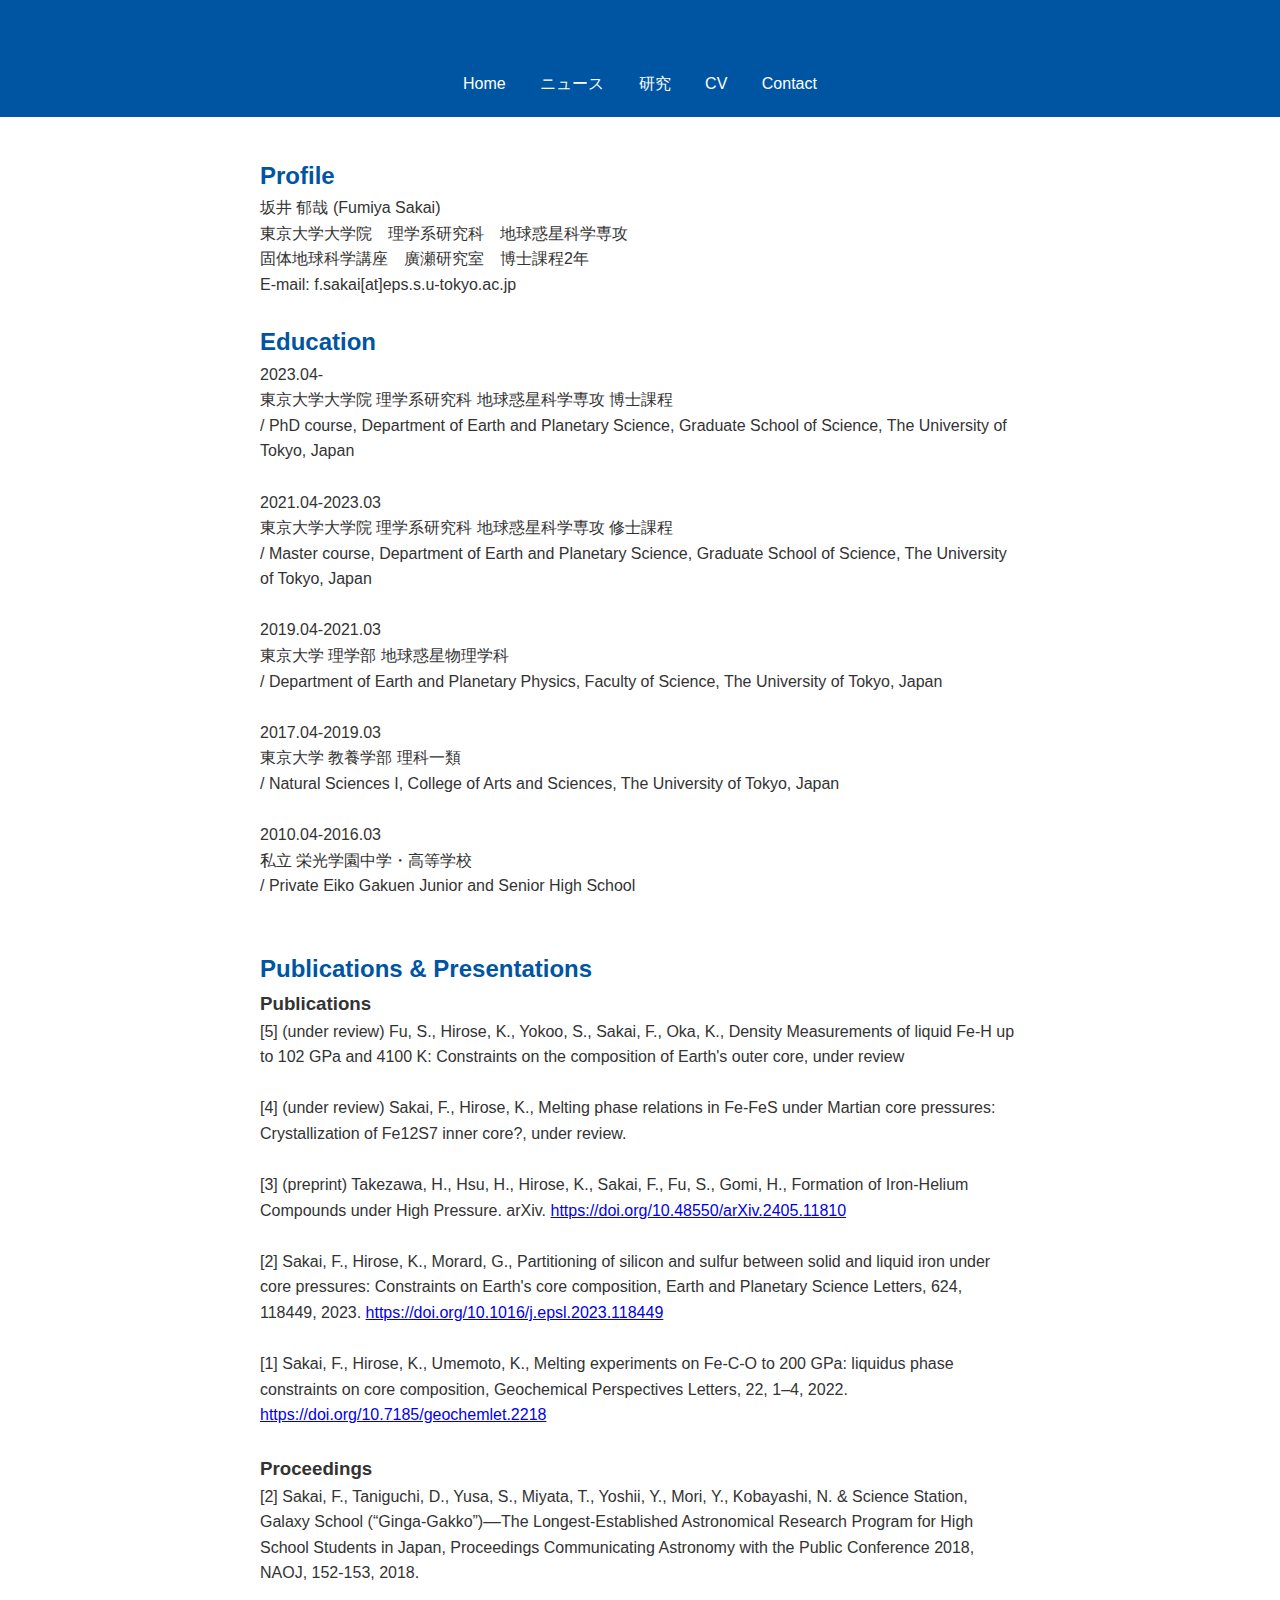
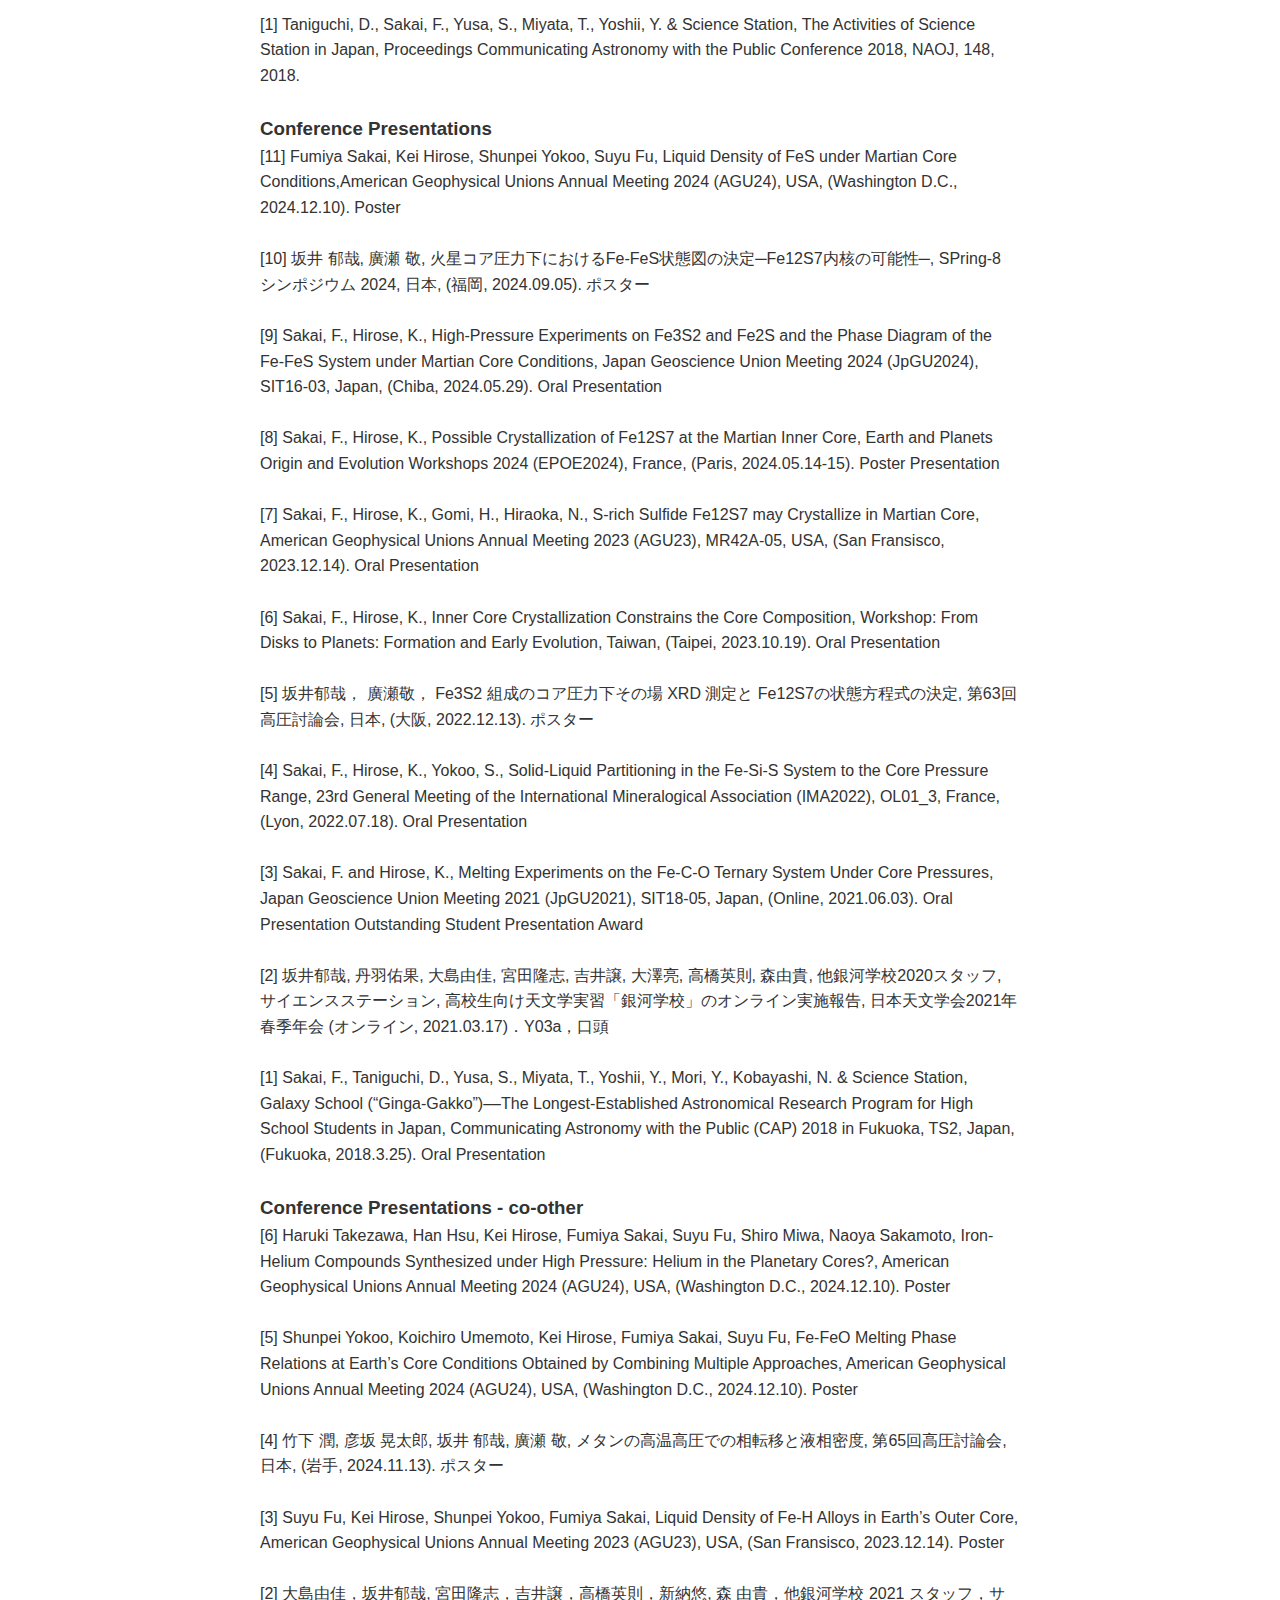
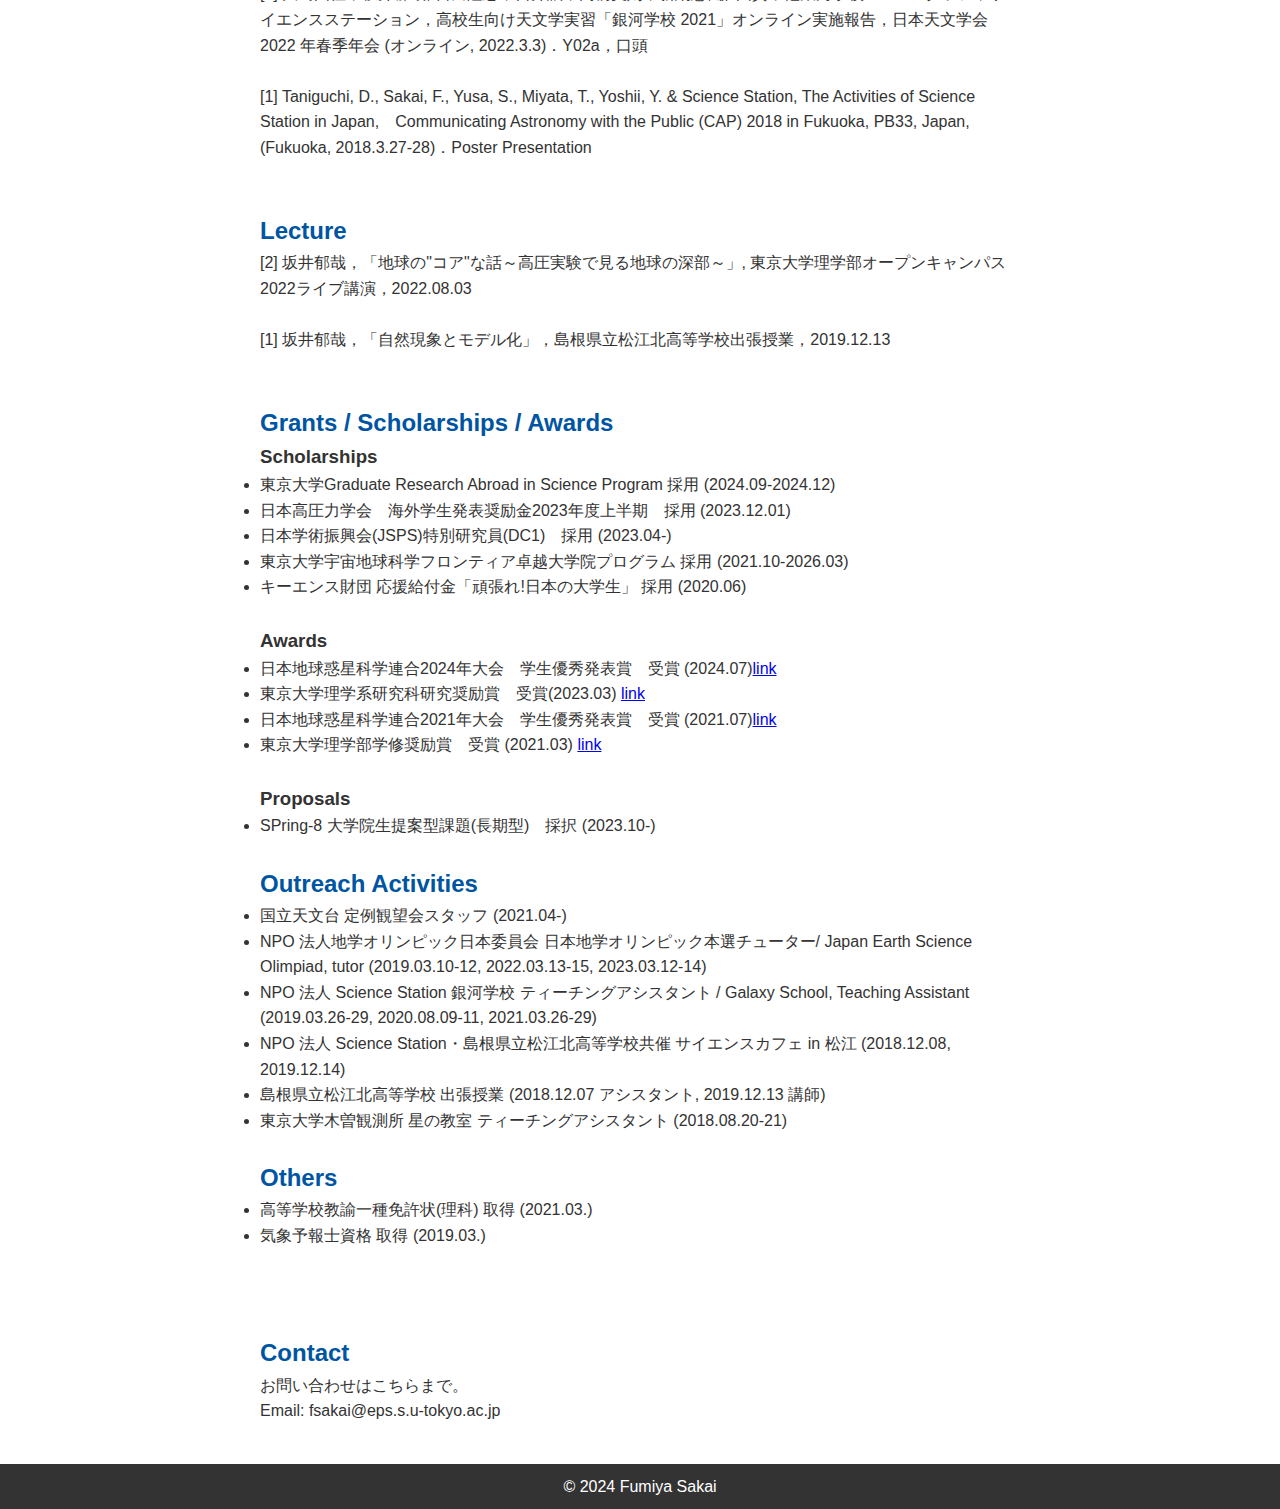
==== cv.html @ 713836ce "commit" ====
<!DOCTYPE html>
<html lang="ja">
<head>
    <meta charset="UTF-8">
    <meta name="viewport" content="width=device-width, initial-scale=1.0">
    <title>CV - Fumiya Sakai</title>
    <link rel="stylesheet" href="style.css">
</head>
<body>
    <header>
        <h1>CV</h1>
        <nav>
            <a href="index.html">Home</a>
            <a href="news.html">ニュース</a>
            <a href="research.html">研究</a>
            <a href="cv.html">CV</a>
            <a href="#contact">Contact</a>
        </nav>
    </header>

        <section id="cv">
            <h2>Profile</h2>
            <ul id="name">
            <li>坂井 郁哉 (Fumiya Sakai)</li>
            <li>東京大学大学院　理学系研究科　地球惑星科学専攻</li>
            <li>固体地球科学講座　廣瀬研究室　博士課程2年</li>
            <li>E-mail: f.sakai[at]eps.s.u-tokyo.ac.jp</li>
            <br>
            </ul>
            <h2>Education</h2>
            <ul id="edu">
                <li>2023.04-</li>
                <li>東京大学大学院 理学系研究科 地球惑星科学専攻 博士課程 <br>/ PhD course, Department of Earth and Planetary Science, Graduate School of Science, The University of Tokyo, Japan</li>
                <br>
                <li>2021.04-2023.03</li>
                <li>東京大学大学院 理学系研究科 地球惑星科学専攻 修士課程 <br>/ Master course, Department of Earth and Planetary Science, Graduate School of Science, The University of Tokyo, Japan</li>
                <br>
                <li>2019.04-2021.03</li>
                <li>東京大学 理学部 地球惑星物理学科 <br>/ Department of Earth and Planetary Physics, Faculty of Science, The University of Tokyo, Japan</li>
                <br>
                <li>2017.04-2019.03</li>
                <li>東京大学 教養学部 理科一類 <br>/ Natural Sciences I, College of Arts and Sciences, The University of Tokyo, Japan</li>
                <br>
                <li>2010.04-2016.03</li>
                <li>私立 栄光学園中学・高等学校 <br>/ Private Eiko Gakuen Junior and Senior High School</li>
            </ul>
            <br>
            <br>
            <h2>Publications & Presentations</h2>
            
            <ul id="publication">
                <h3>Publications</h3>
                <li>[5] (under review) Fu, S., Hirose, K., Yokoo, S., Sakai, F., Oka, K., Density Measurements of liquid Fe-H up to 102 GPa and 4100 K: Constraints on the composition of Earth's outer core, under review </li>
                <br>
                <li>[4] (under review) Sakai, F., Hirose, K., Melting phase relations in Fe-FeS under Martian core pressures: Crystallization of Fe12S7 inner core?, under review. </li>
                <br>
                <li>[3] (preprint) Takezawa, H., Hsu, H., Hirose, K., Sakai, F., Fu, S., Gomi, H., Formation of Iron-Helium Compounds under High Pressure. arXiv. <a href= "https://doi.org/10.48550/arXiv.2405.11810"> https://doi.org/10.48550/arXiv.2405.11810 </a>  </li>
                <br>
                <li>[2] Sakai, F., Hirose, K., Morard, G., Partitioning of silicon and sulfur between solid and liquid iron under core pressures: Constraints on Earth's core composition, Earth and Planetary Science Letters, 624, 118449, 2023.  <a href= "https://doi.org/10.1016/j.epsl.2023.118449"> https://doi.org/10.1016/j.epsl.2023.118449 </a> </li>
                <br>
                <li>[1] Sakai, F., Hirose, K., Umemoto, K., Melting experiments on Fe-C-O to 200 GPa: liquidus phase constraints on core composition, Geochemical Perspectives Letters, 22, 1–4, 2022. <a href= "https://doi.org/10.7185/geochemlet.2218"> https://doi.org/10.7185/geochemlet.2218 </a></li>
                <br>
                <h3>Proceedings</h3>
                <li>[2] Sakai, F., Taniguchi, D., Yusa, S., Miyata, T., Yoshii, Y., Mori, Y., Kobayashi, N. & Science Station, Galaxy School (“Ginga-Gakko”)––The Longest-Established Astronomical Research Program for High School Students in Japan, Proceedings Communicating Astronomy with the Public Conference 2018, NAOJ, 152-153, 2018. </li>
                <br>
                <li>[1] Taniguchi, D., Sakai, F., Yusa, S., Miyata, T., Yoshii, Y. & Science Station, The Activities of Science Station in Japan, Proceedings Communicating Astronomy with the Public Conference 2018, NAOJ, 148, 2018. </li>
                <br>
                <h3>Conference Presentations</h3>
                <li>[11] Fumiya Sakai, Kei Hirose, Shunpei Yokoo, Suyu Fu, Liquid Density of FeS under Martian Core Conditions,American Geophysical Unions Annual Meeting 2024 (AGU24), USA, (Washington D.C., 2024.12.10). Poster</li>
                <br>
                <li>[10] 坂井 郁哉, 廣瀬 敬, 火星コア圧力下におけるFe-FeS状態図の決定─Fe12S7内核の可能性─, SPring-8 シンポジウム 2024, 日本, (福岡, 2024.09.05). ポスター</li>
                <br>
                <li>[9] Sakai, F., Hirose, K., High-Pressure Experiments on Fe3S2 and Fe2S and the Phase Diagram of the Fe-FeS System under Martian Core Conditions, Japan Geoscience Union Meeting 2024 (JpGU2024), SIT16-03, Japan, (Chiba, 2024.05.29). Oral Presentation</li>
                <br>
                <li>[8] Sakai, F., Hirose, K., Possible Crystallization of Fe12S7 at the Martian Inner Core, Earth and Planets Origin and Evolution Workshops 2024 (EPOE2024), France, (Paris, 2024.05.14-15). Poster Presentation</li>
                <br>
                <li>[7] Sakai, F., Hirose, K., Gomi, H., Hiraoka, N., S-rich Sulfide Fe12S7 may Crystallize in Martian Core, American Geophysical Unions Annual Meeting 2023 (AGU23), MR42A-05, USA, (San Fransisco, 2023.12.14). Oral Presentation </li> 
                <br>
                <li>[6] Sakai, F., Hirose, K., Inner Core Crystallization Constrains the Core Composition, Workshop: From Disks to Planets: Formation and Early Evolution, Taiwan, (Taipei, 2023.10.19). Oral Presentation</li>
                <br>
                <li>[5] 坂井郁哉， 廣瀬敬， Fe3S2 組成のコア圧力下その場 XRD 測定と Fe12S7の状態方程式の決定, 第63回高圧討論会, 日本, (大阪, 2022.12.13). ポスター </li>
                <br>
                <li>[4] Sakai, F., Hirose, K., Yokoo, S., Solid-Liquid Partitioning in the Fe-Si-S System to the Core Pressure Range, 23rd General Meeting of the International Mineralogical Association (IMA2022), OL01_3, France, (Lyon, 2022.07.18). Oral Presentation</li>
                <br>
                <li>[3] Sakai, F. and Hirose, K., Melting Experiments on the Fe-C-O Ternary System Under Core Pressures, Japan Geoscience Union Meeting 2021 (JpGU2021), SIT18-05, Japan, (Online, 2021.06.03). Oral Presentation Outstanding Student Presentation Award</li>
                <br>
                <li>[2] 坂井郁哉, 丹羽佑果, 大島由佳, 宮田隆志, 吉井譲, 大澤亮, 高橋英則, 森由貴, 他銀河学校2020スタッフ, サイエンスステーション, 高校生向け天文学実習「銀河学校」のオンライン実施報告, 日本天文学会2021年春季年会 (オンライン, 2021.03.17)．Y03a，口頭</li>
                <br>
                <li>[1] Sakai, F., Taniguchi, D., Yusa, S., Miyata, T., Yoshii, Y., Mori, Y., Kobayashi, N. & Science Station, Galaxy School (“Ginga-Gakko”)––The Longest-Established Astronomical Research Program for High School Students in Japan, Communicating Astronomy with the Public (CAP) 2018 in Fukuoka, TS2, Japan, (Fukuoka, 2018.3.25). Oral Presentation</li>
                <br>
                <h3>Conference Presentations - co-other</h3>
                <li>[6] Haruki Takezawa, Han Hsu, Kei Hirose, Fumiya Sakai, Suyu Fu, Shiro Miwa, Naoya Sakamoto, Iron-Helium Compounds Synthesized under High Pressure: Helium in the Planetary Cores?, American Geophysical Unions Annual Meeting 2024 (AGU24), USA, (Washington D.C., 2024.12.10). Poster</li>
                <br>
                <li>[5] Shunpei Yokoo, Koichiro Umemoto, Kei Hirose, Fumiya Sakai, Suyu Fu, Fe-FeO Melting Phase Relations at Earth’s Core Conditions Obtained by Combining Multiple Approaches, American Geophysical Unions Annual Meeting 2024 (AGU24), USA, (Washington D.C., 2024.12.10). Poster</li>
                <br>
                <li>[4] 竹下 潤, 彦坂 晃太郎, 坂井 郁哉, 廣瀬 敬, メタンの高温高圧での相転移と液相密度, 第65回高圧討論会, 日本, (岩手, 2024.11.13). ポスター </li>
                <br>
                <li>[3] Suyu Fu, Kei Hirose, Shunpei Yokoo, Fumiya Sakai, Liquid Density of Fe-H Alloys in Earth’s Outer Core, American Geophysical Unions Annual Meeting 2023 (AGU23), USA, (San Fransisco, 2023.12.14). Poster </li> 
                <br>
                <li>[2] 大島由佳，坂井郁哉, 宮田隆志，吉井譲，高橋英則，新納悠, 森 由貴，他銀河学校 2021 スタッフ，サイエンスステーション，高校生向け天文学実習「銀河学校 2021」オンライン実施報告，日本天文学会2022 年春季年会 (オンライン, 2022.3.3)．Y02a，口頭</li>
                <br>
                <li>[1] Taniguchi, D., Sakai, F., Yusa, S., Miyata, T., Yoshii, Y. & Science Station, The Activities of Science Station in Japan,　Communicating Astronomy with the Public (CAP) 2018 in Fukuoka, PB33, Japan, (Fukuoka, 2018.3.27-28)．Poster Presentation</li>
            </ul>
            <br>
            <br>
            <h2>Lecture</h2>
            <ul id="lecture">
                <li>[2] 坂井郁哉，「地球の"コア"な話～高圧実験で見る地球の深部～」,  東京大学理学部オープンキャンパス2022ライブ講演，2022.08.03 </li>
                <br>
                <li>[1] 坂井郁哉，「自然現象とモデル化」，島根県立松江北高等学校出張授業，2019.12.13</li>
                <br>
            </ul>
            <br>
            <h2>Grants / Scholarships / Awards</h2>
            <ul id="grants">
            <h3>Scholarships</h3>
                <li>東京大学Graduate Research Abroad in Science Program 採用 (2024.09-2024.12)</li>
                <li>日本高圧力学会　海外学生発表奨励金2023年度上半期　採用 (2023.12.01)</li>
                <li>日本学術振興会(JSPS)特別研究員(DC1)　採用 (2023.04-)</li>
                <li>東京大学宇宙地球科学フロンティア卓越大学院プログラム 採用 (2021.10-2026.03)</li>
                <li>キーエンス財団 応援給付金「頑張れ!日本の大学生」 採用 (2020.06)</li>
                <br>
            <h3>Awards</h3>
                <li>日本地球惑星科学連合2024年大会　学生優秀発表賞　受賞 (2024.07)<a href= "http://www.jpgu.org/ospa/2024meeting/#sectionS" >link</a>  </li>
                <li>東京大学理学系研究科研究奨励賞　受賞(2023.03) <a href= "https://warp.ndl.go.jp/info:ndljp/pid/12972979/www.s.u-tokyo.ac.jp/ja/awards/encouragement/R4.html" >link</a> </li>
                <li>日本地球惑星科学連合2021年大会　学生優秀発表賞　受賞 (2021.07)<a href= "http://www.jpgu.org/ospa/2021meeting/#sectionS" >link</a>  </li>
                <li>東京大学理学部学修奨励賞　受賞 (2021.03) <a href= "https://warp.ndl.go.jp/info:ndljp/pid/12972979/www.s.u-tokyo.ac.jp/ja/awards/encouragement/R2.html" >link</a> </li>
                <br>
            <h3>Proposals</h3>
                <li>SPring-8 大学院生提案型課題(長期型)　採択 (2023.10-)</li>
                <br>
            </ul>
            <h2>Outreach Activities</h2>
            <ul id="outreach">
                <li>国立天文台 定例観望会スタッフ (2021.04-)</li>
                <li>NPO 法人地学オリンピック日本委員会 日本地学オリンピック本選チューター/ Japan Earth Science Olimpiad, tutor (2019.03.10-12, 2022.03.13-15, 2023.03.12-14)</li>
                <li>NPO 法人 Science Station 銀河学校 ティーチングアシスタント / Galaxy School, Teaching Assistant (2019.03.26-29, 2020.08.09-11, 2021.03.26-29)</li>
                <li>NPO 法人 Science Station・島根県立松江北高等学校共催 サイエンスカフェ in 松江 (2018.12.08, 2019.12.14)</li>
                <li>島根県立松江北高等学校 出張授業 (2018.12.07 アシスタント, 2019.12.13 講師)</li>
                <li>東京大学木曽観測所 星の教室 ティーチングアシスタント (2018.08.20-21)</li>
                <br>
            </ul>
            <h2>Others</h2>
            <ul id="others">
                <li>高等学校教諭一種免許状(理科) 取得 (2021.03.)</li>
                <li>気象予報士資格 取得 (2019.03.)</li>
                <br>
            </ul>
        </section>

        <section id="contact">
            <h2>Contact</h2>
            <p>お問い合わせはこちらまで。</p>
            <p>Email: fsakai@eps.s.u-tokyo.ac.jp</p>
        </section>
    
        <footer>
            <p>&copy; 2024 Fumiya Sakai</p>
        </footer>
    
</body>
</html>
---- style.css ----
* {
    margin: 0;
    padding: 0;
    box-sizing: border-box;
}

body {
    font-family: Arial, sans-serif;
    line-height: 1.6;
    color: #333;
}

header {
    background: #0055a2;
    color: #fff;
    padding: 20px 0;
    text-align: center;
}

header nav a {
    color: #fff;
    margin: 0 15px;
    text-decoration: none;
}

section {
    padding: 20px;
    margin: 20px auto;
    max-width: 800px;
}

#recent-news {
    list-style-type: none; /* 黒点を消す */
    padding: 0;            /* 左の余白を消す */
}

#name {
    list-style-type: none; /* 黒点を消す */
    padding: 0;            /* 左の余白を消す */
}

#edu {
    list-style-type: none; /* 黒点を消す */
    padding: 0;            /* 左の余白を消す */
}

#publication {
    list-style-type: none; /* 黒点を消す */
    padding: 0;            /* 左の余白を消す */
}

#lecture {
    list-style-type: none; /* 黒点を消す */
    padding: 0;            /* 左の余白を消す */
}


h1, h2 {
    color: #0055a2;
}

footer {
    background: #333;
    color: #fff;
    text-align: center;
    padding: 10px 0;
    margin-top: 20px;
}
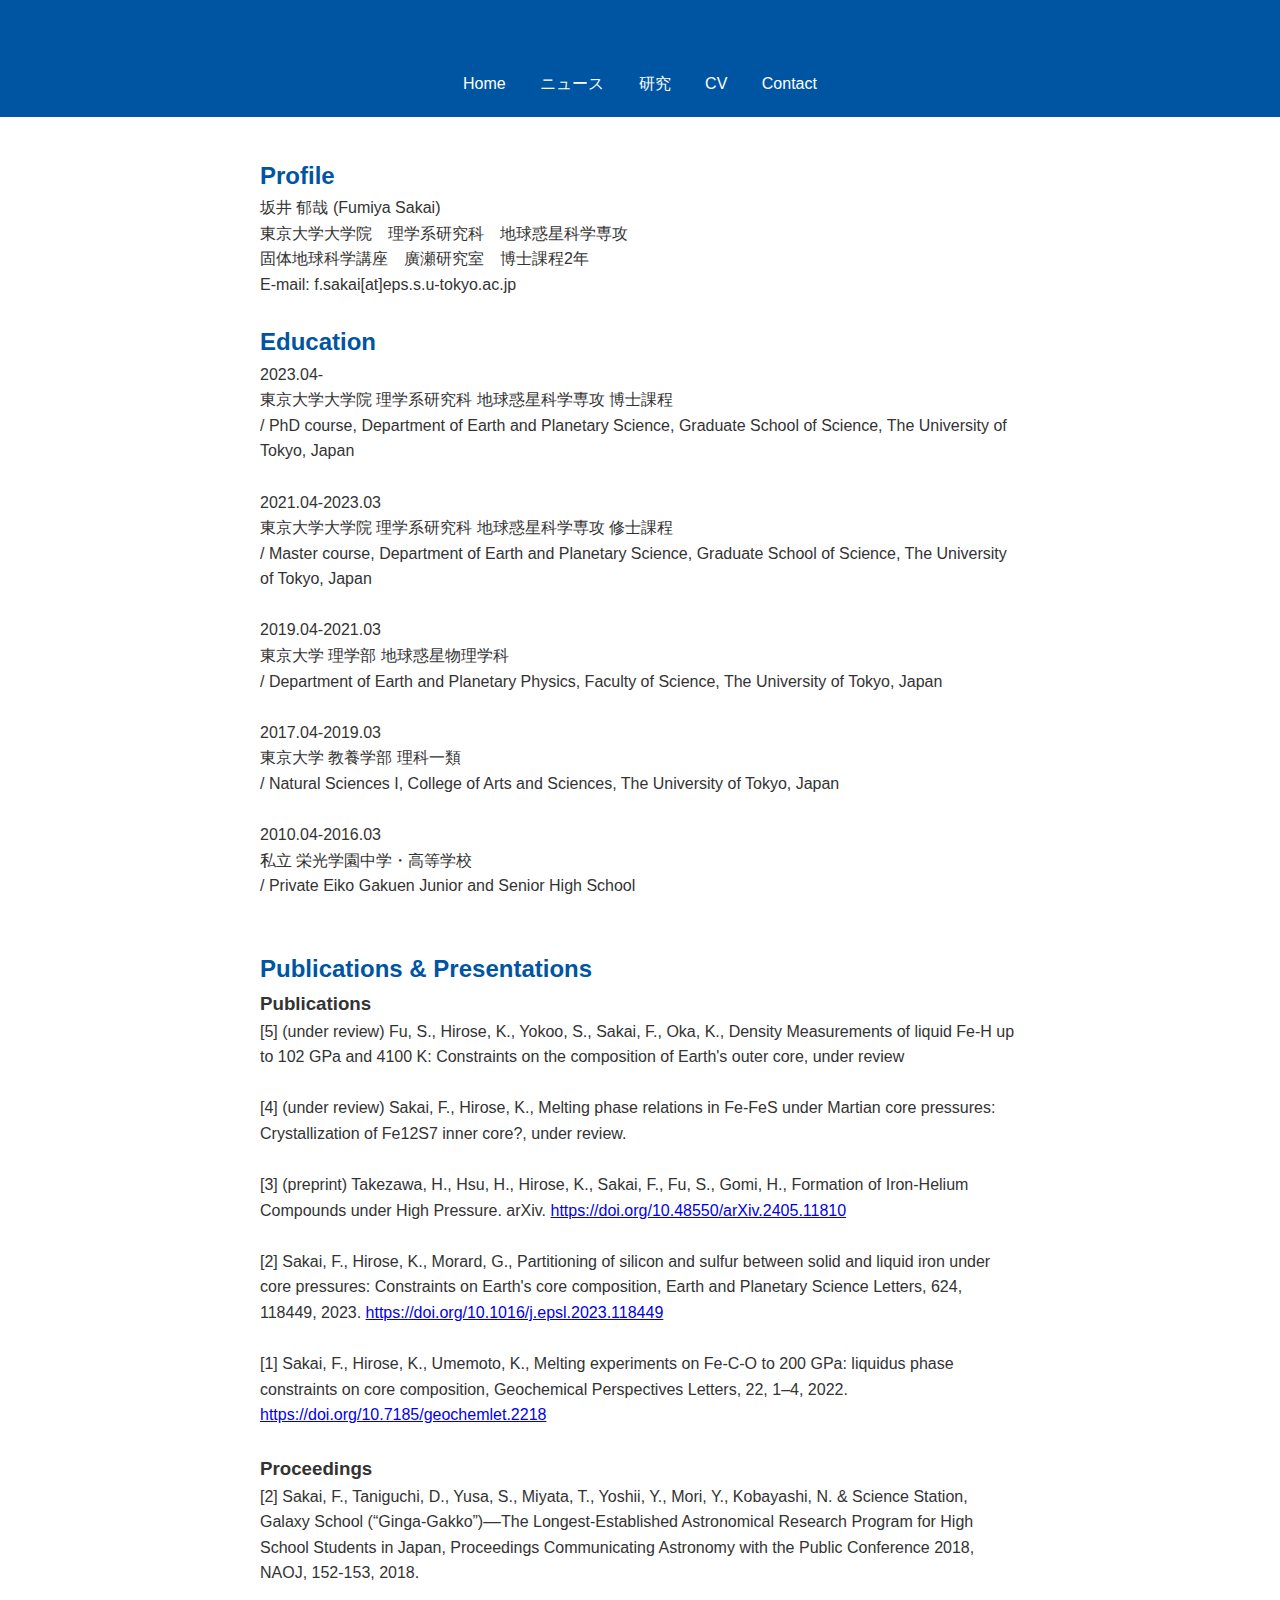
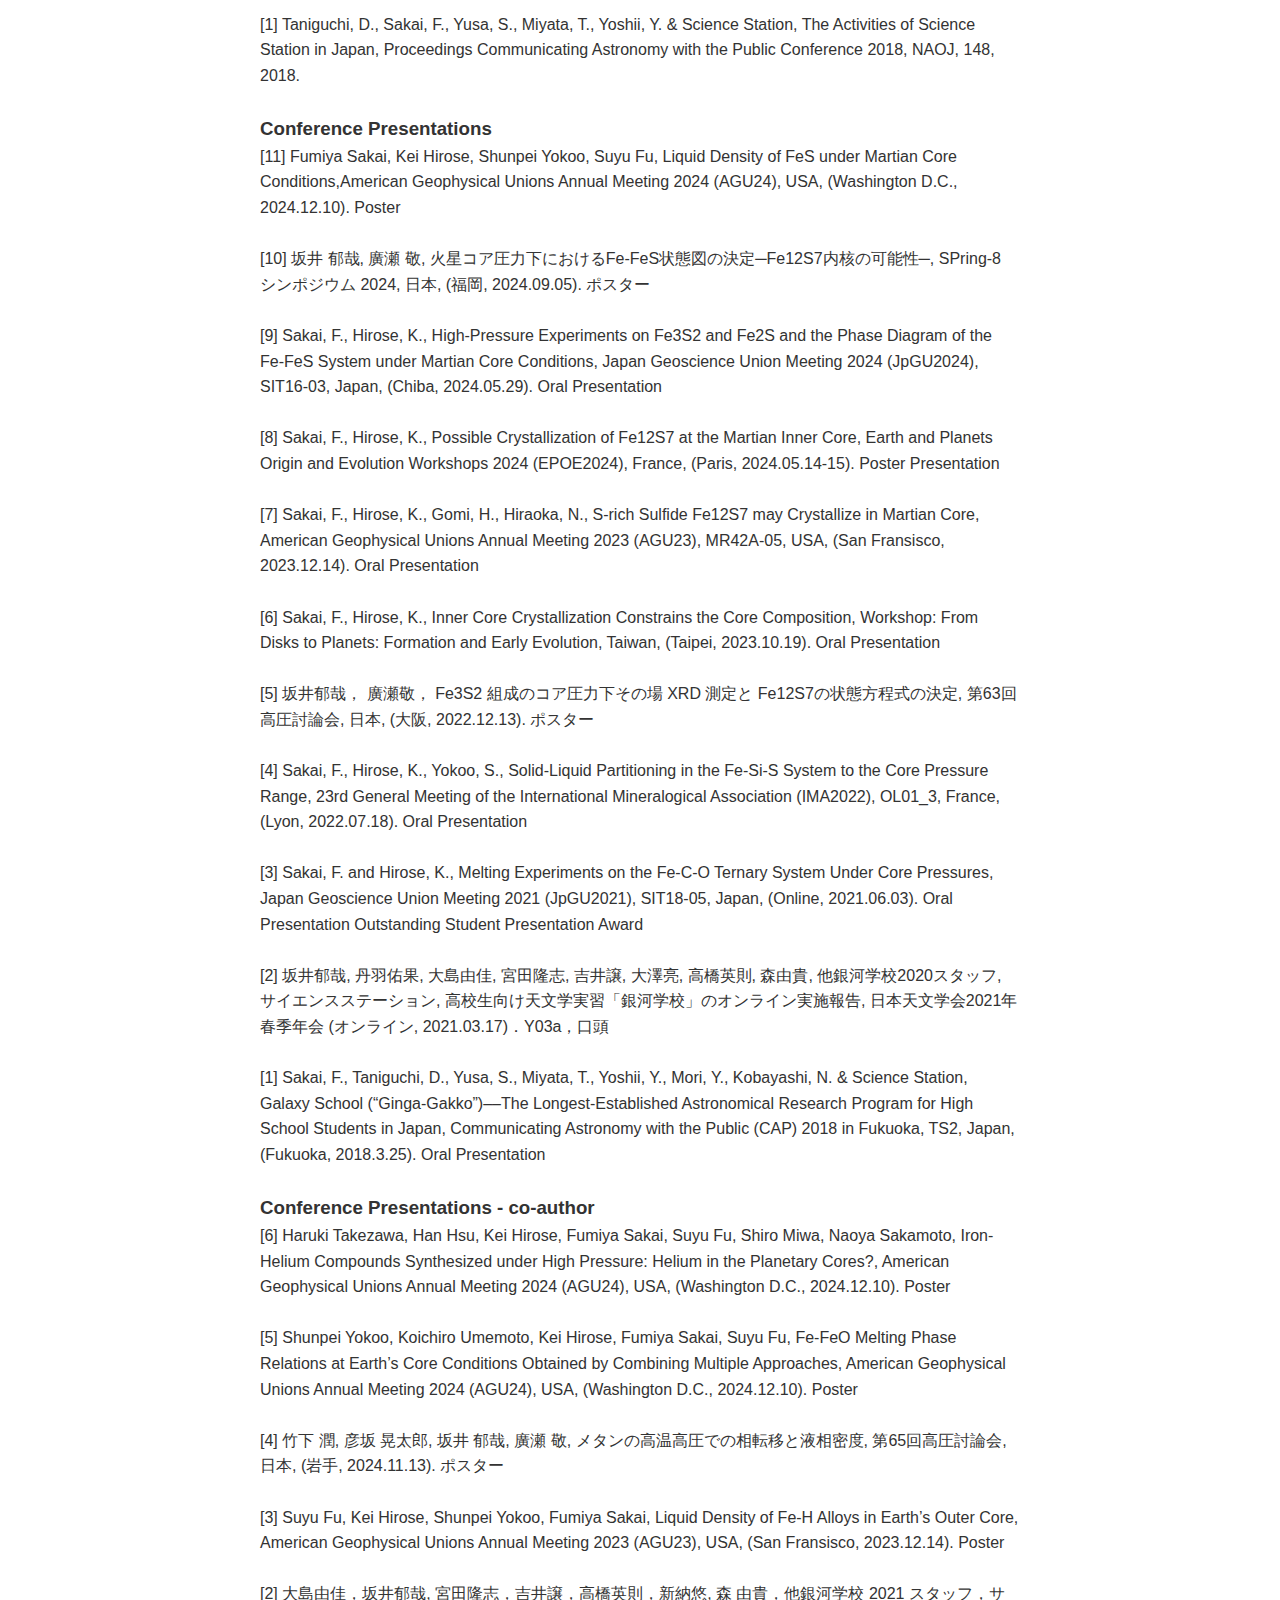
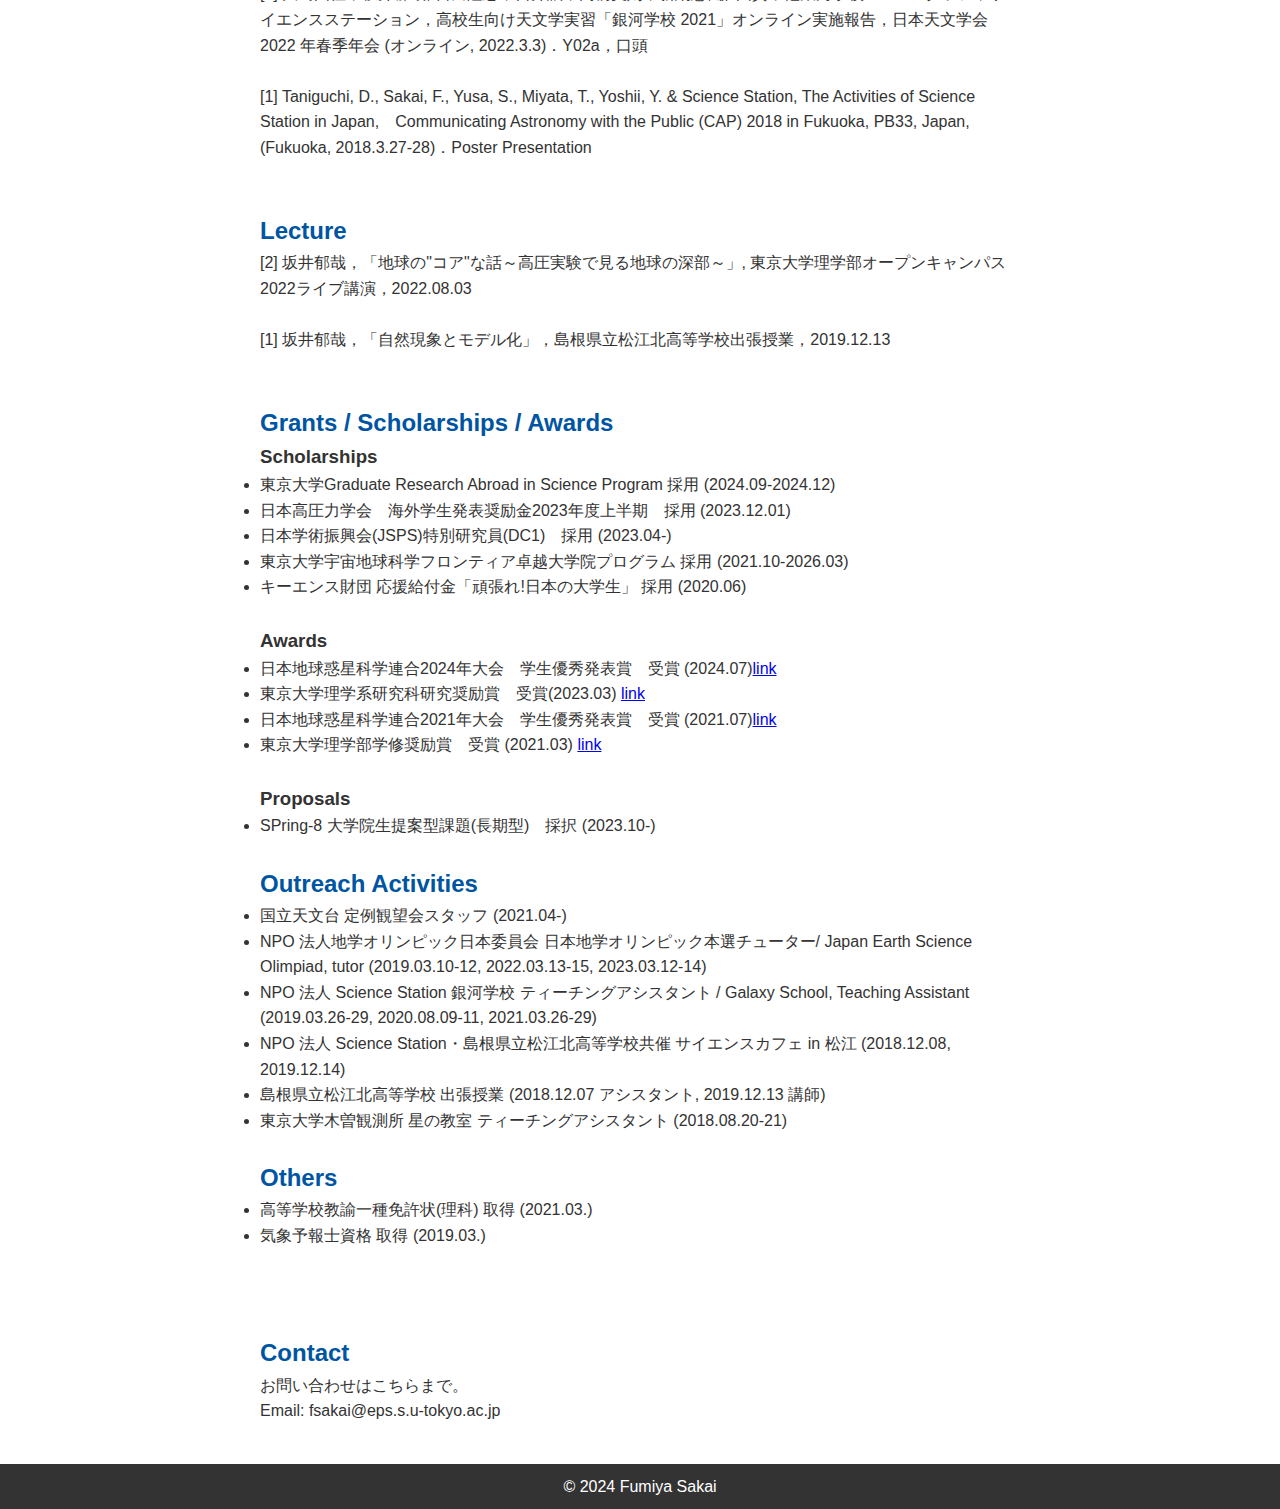
==== commit 7f480aef: "update" ====
--- a/cv.html
+++ b/cv.html
@@ -88,7 +88,7 @@
                 <br>
                 <li>[1] Sakai, F., Taniguchi, D., Yusa, S., Miyata, T., Yoshii, Y., Mori, Y., Kobayashi, N. & Science Station, Galaxy School (“Ginga-Gakko”)––The Longest-Established Astronomical Research Program for High School Students in Japan, Communicating Astronomy with the Public (CAP) 2018 in Fukuoka, TS2, Japan, (Fukuoka, 2018.3.25). Oral Presentation</li>
                 <br>
-                <h3>Conference Presentations - co-other</h3>
+                <h3>Conference Presentations - co-author</h3>
                 <li>[6] Haruki Takezawa, Han Hsu, Kei Hirose, Fumiya Sakai, Suyu Fu, Shiro Miwa, Naoya Sakamoto, Iron-Helium Compounds Synthesized under High Pressure: Helium in the Planetary Cores?, American Geophysical Unions Annual Meeting 2024 (AGU24), USA, (Washington D.C., 2024.12.10). Poster</li>
                 <br>
                 <li>[5] Shunpei Yokoo, Koichiro Umemoto, Kei Hirose, Fumiya Sakai, Suyu Fu, Fe-FeO Melting Phase Relations at Earth’s Core Conditions Obtained by Combining Multiple Approaches, American Geophysical Unions Annual Meeting 2024 (AGU24), USA, (Washington D.C., 2024.12.10). Poster</li>
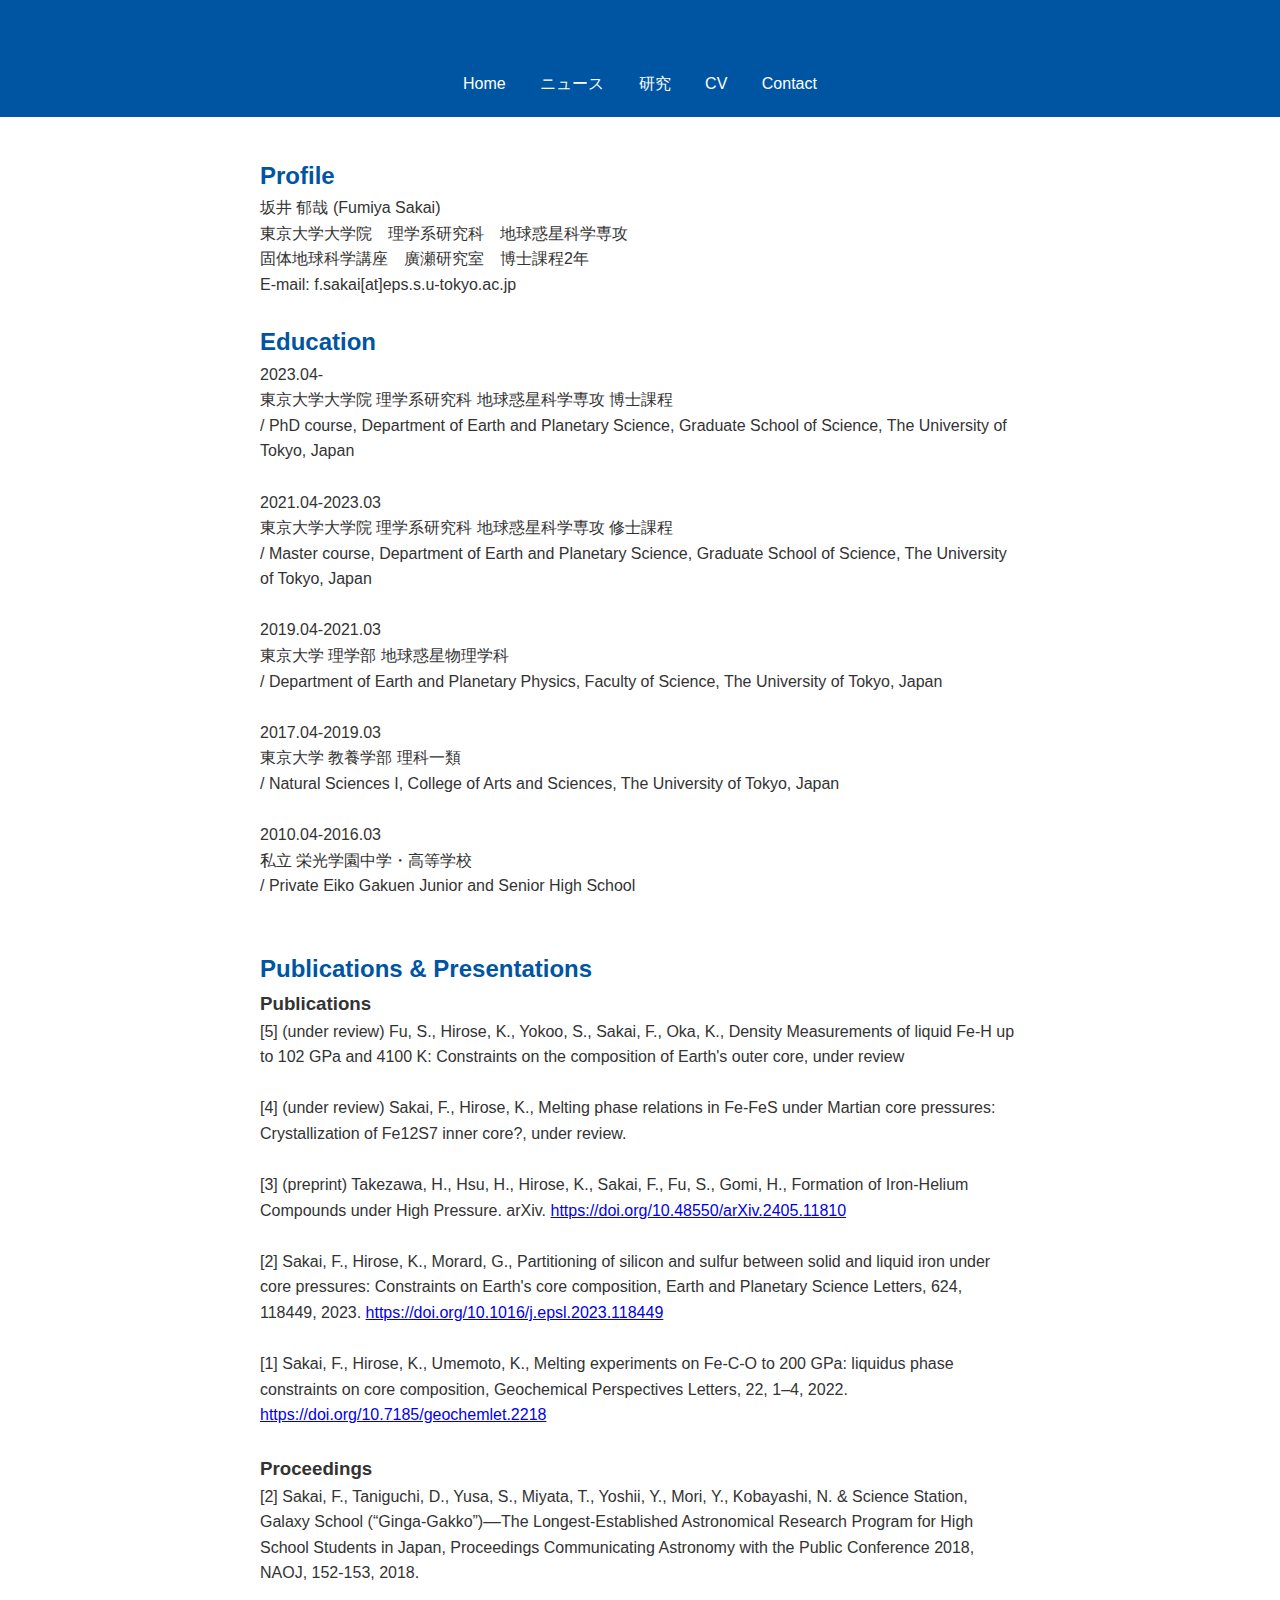
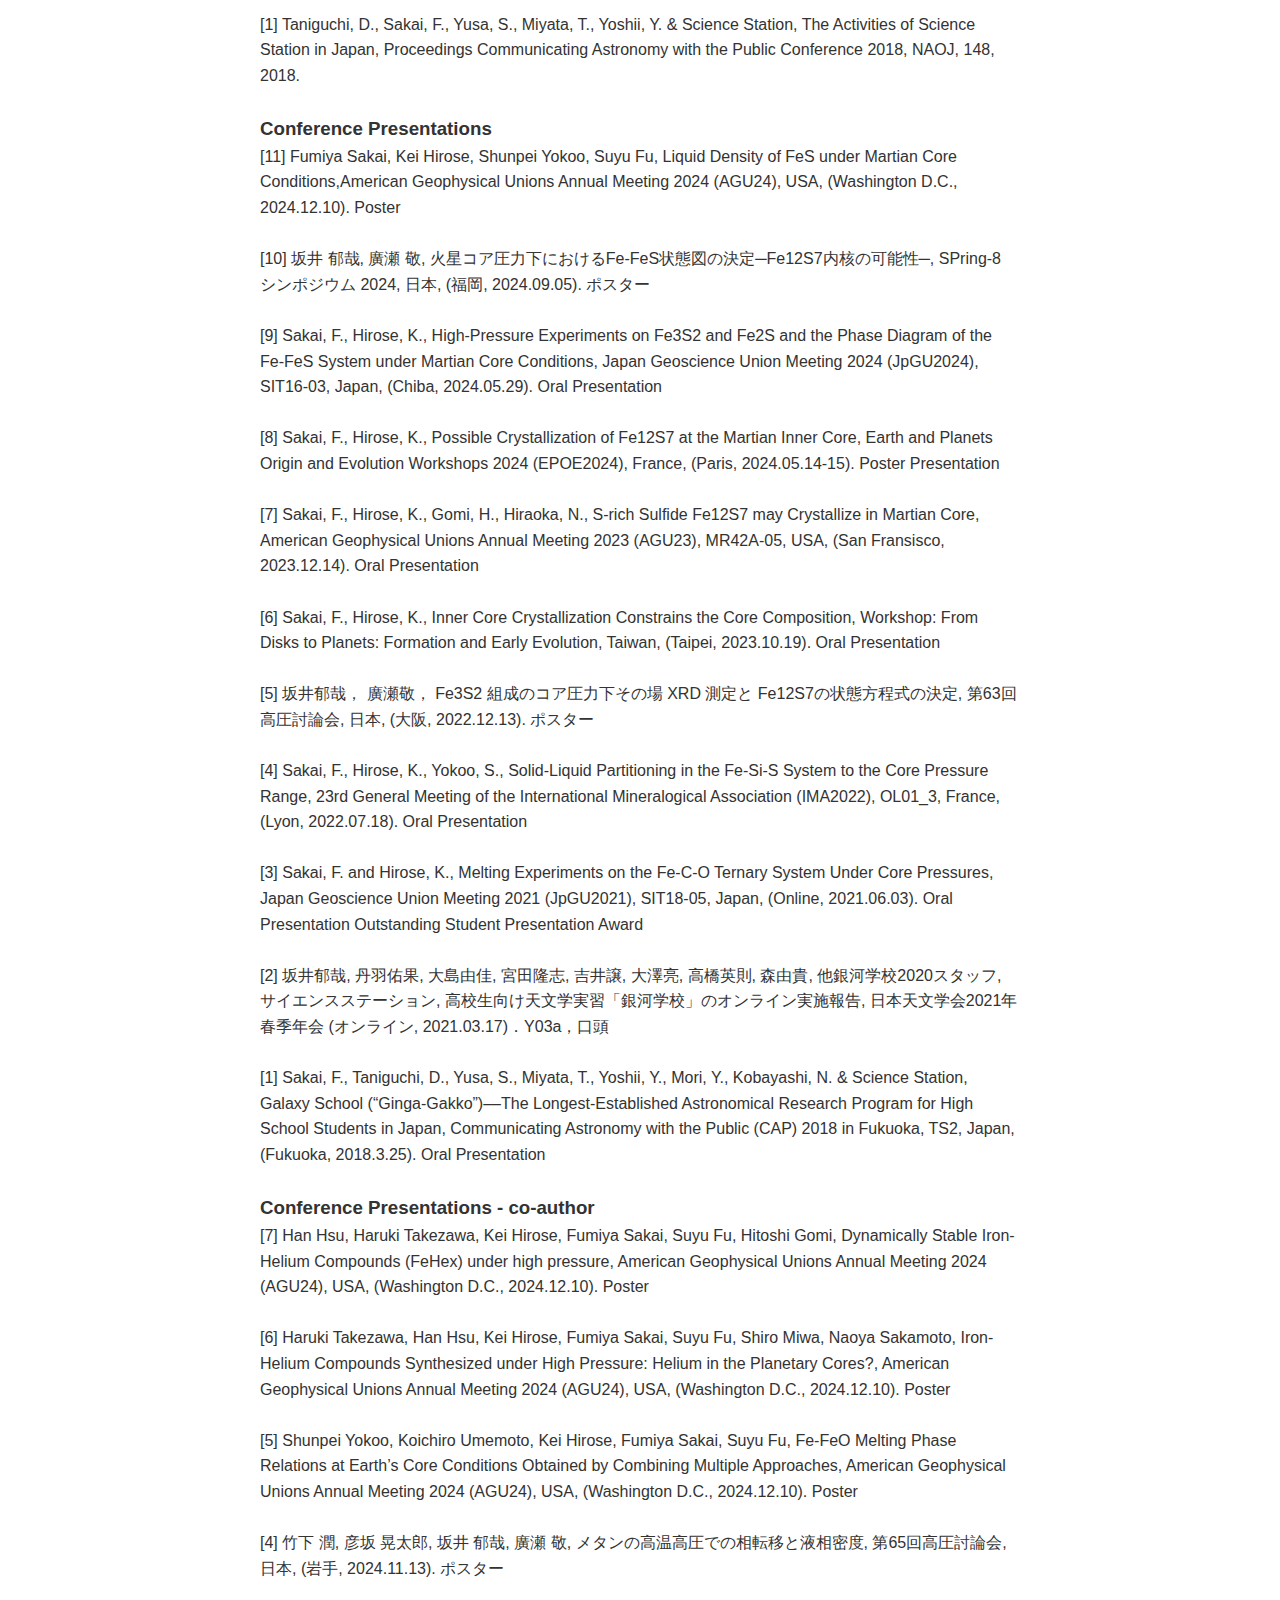
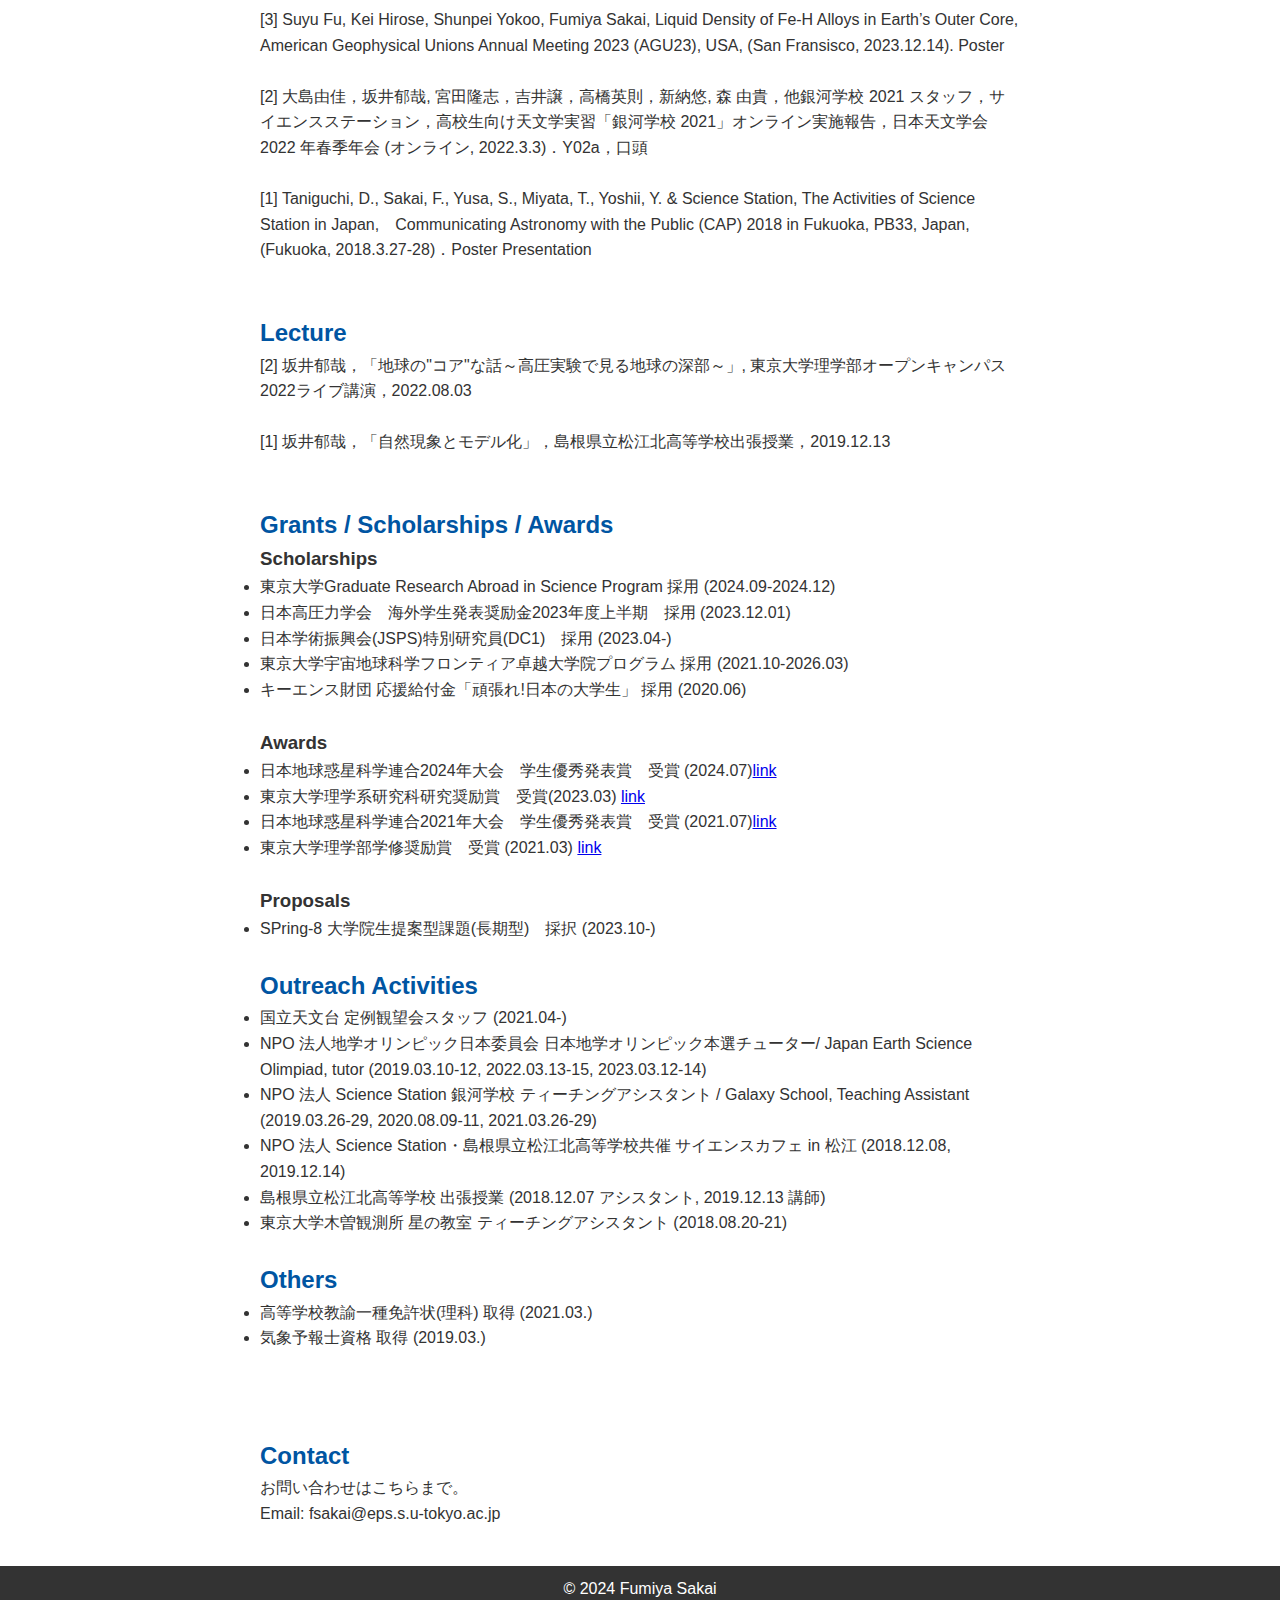
==== commit df65c00b: "update" ====
--- a/cv.html
+++ b/cv.html
@@ -1,6 +1,15 @@
 <!DOCTYPE html>
 <html lang="ja">
 <head>
+    <!-- Google tag (gtag.js) -->
+<script async src="https://www.googletagmanager.com/gtag/js?id=G-HV9TNLE12M"></script>
+<script>
+  window.dataLayer = window.dataLayer || [];
+  function gtag(){dataLayer.push(arguments);}
+  gtag('js', new Date());
+
+  gtag('config', 'G-HV9TNLE12M');
+</script>
     <meta charset="UTF-8">
     <meta name="viewport" content="width=device-width, initial-scale=1.0">
     <title>CV - Fumiya Sakai</title>
@@ -89,6 +98,8 @@
                 <li>[1] Sakai, F., Taniguchi, D., Yusa, S., Miyata, T., Yoshii, Y., Mori, Y., Kobayashi, N. & Science Station, Galaxy School (“Ginga-Gakko”)––The Longest-Established Astronomical Research Program for High School Students in Japan, Communicating Astronomy with the Public (CAP) 2018 in Fukuoka, TS2, Japan, (Fukuoka, 2018.3.25). Oral Presentation</li>
                 <br>
                 <h3>Conference Presentations - co-author</h3>
+                <li>[7] Han Hsu, Haruki Takezawa, Kei Hirose, Fumiya Sakai, Suyu Fu, Hitoshi Gomi, Dynamically Stable Iron-Helium Compounds (FeHex) under high pressure, American Geophysical Unions Annual Meeting 2024 (AGU24), USA, (Washington D.C., 2024.12.10). Poster</li>
+                <br>
                 <li>[6] Haruki Takezawa, Han Hsu, Kei Hirose, Fumiya Sakai, Suyu Fu, Shiro Miwa, Naoya Sakamoto, Iron-Helium Compounds Synthesized under High Pressure: Helium in the Planetary Cores?, American Geophysical Unions Annual Meeting 2024 (AGU24), USA, (Washington D.C., 2024.12.10). Poster</li>
                 <br>
                 <li>[5] Shunpei Yokoo, Koichiro Umemoto, Kei Hirose, Fumiya Sakai, Suyu Fu, Fe-FeO Melting Phase Relations at Earth’s Core Conditions Obtained by Combining Multiple Approaches, American Geophysical Unions Annual Meeting 2024 (AGU24), USA, (Washington D.C., 2024.12.10). Poster</li>
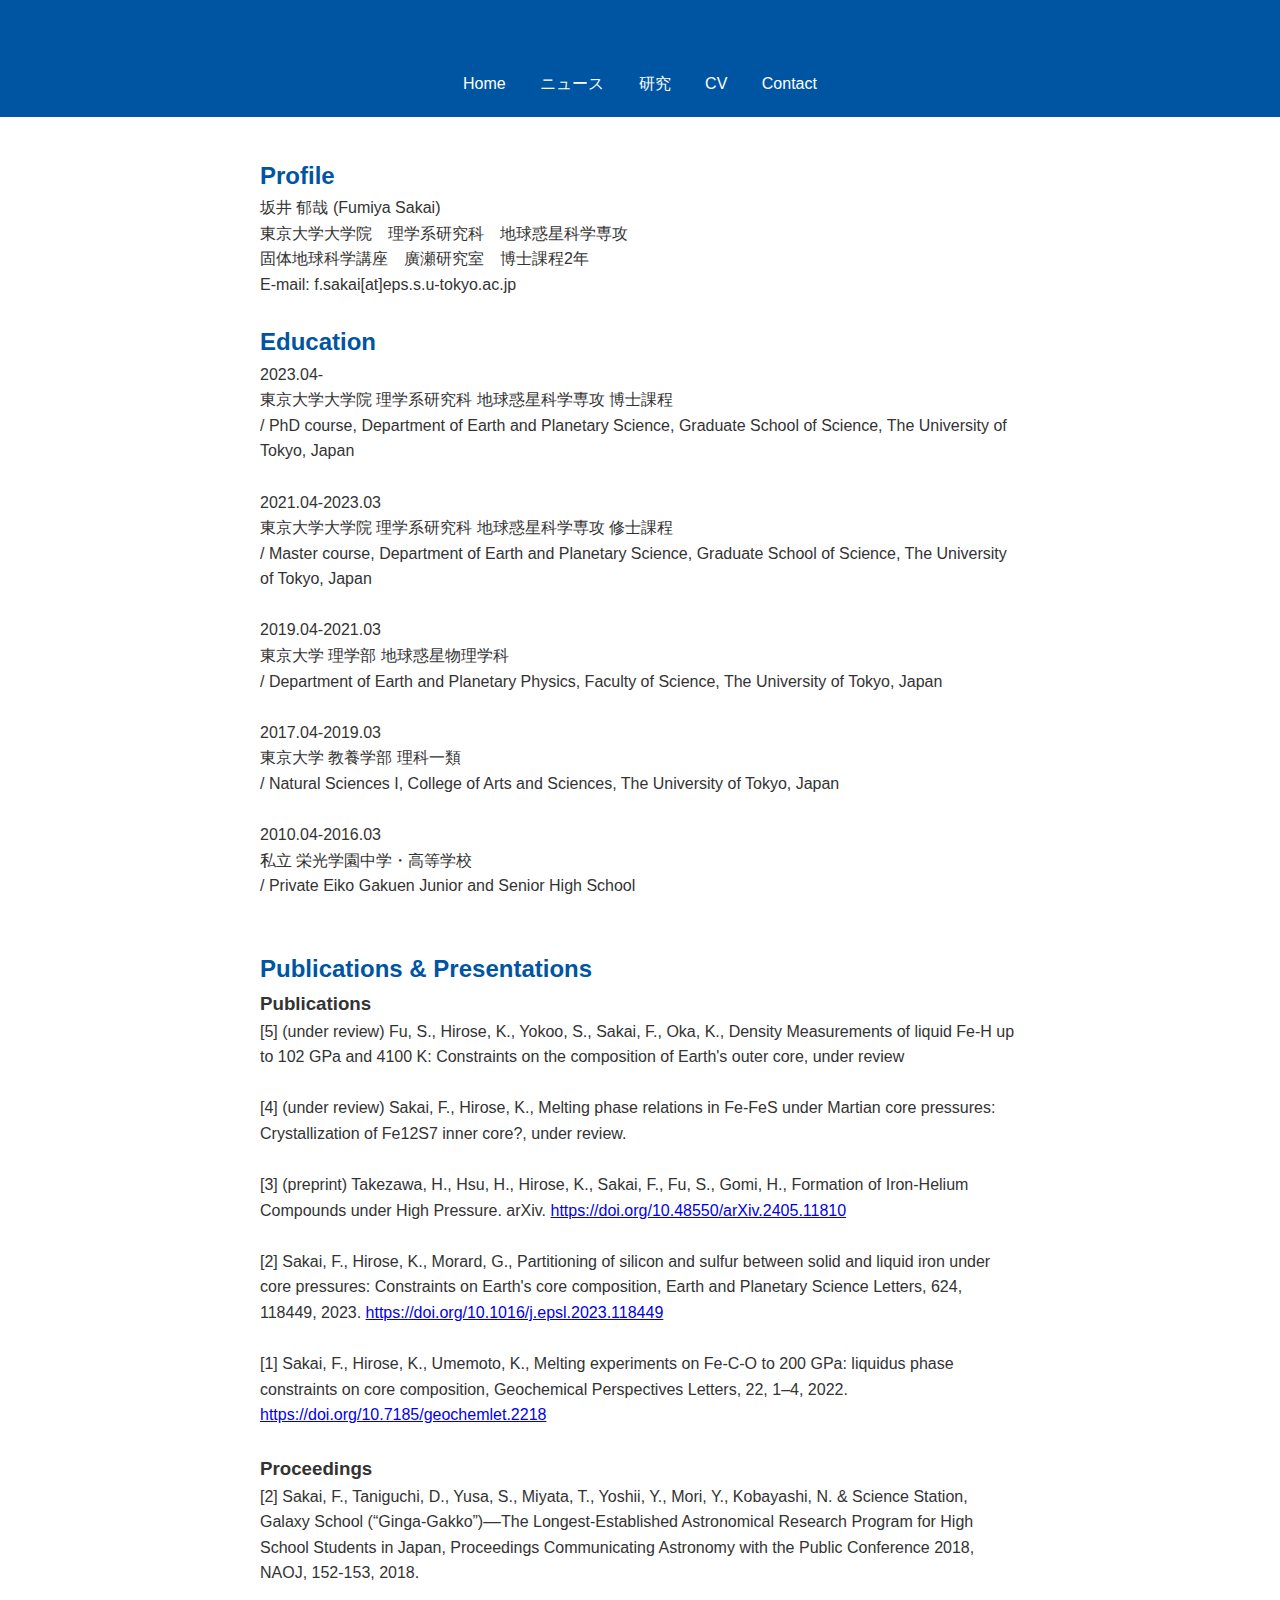
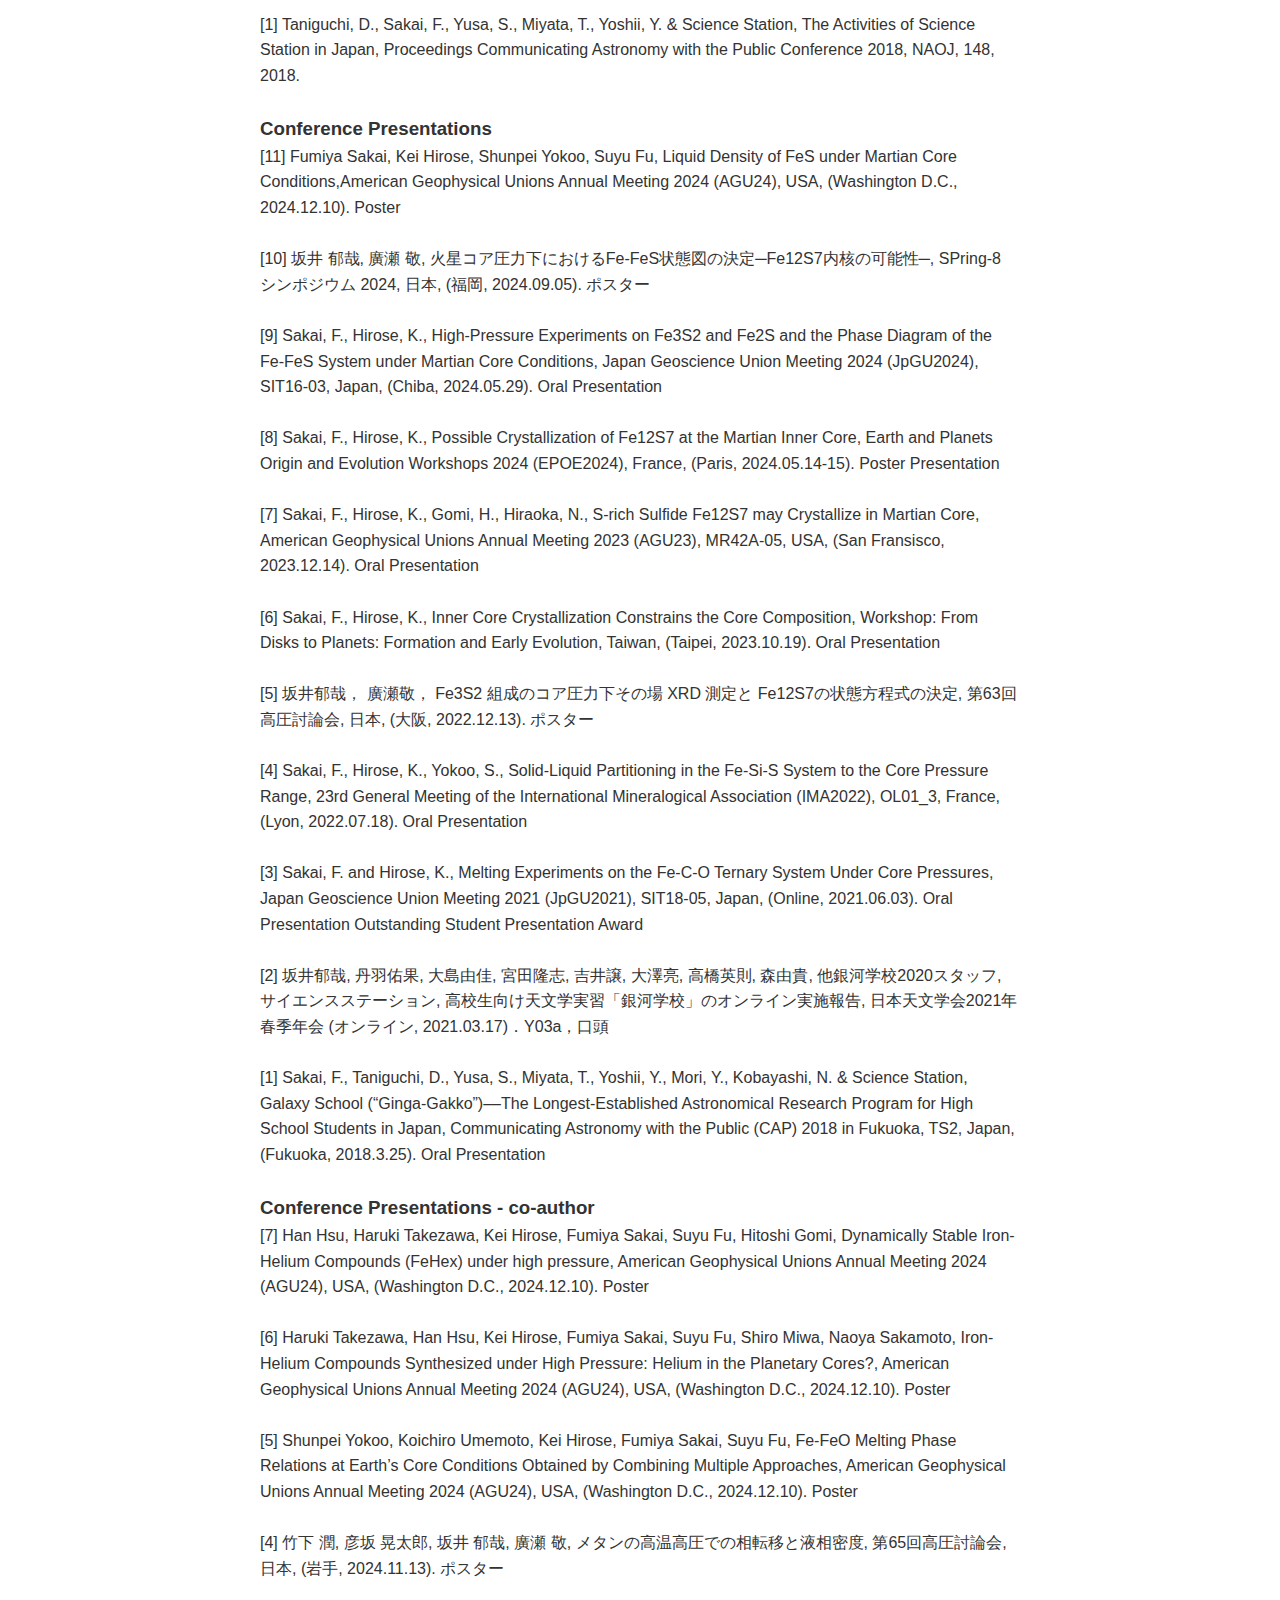
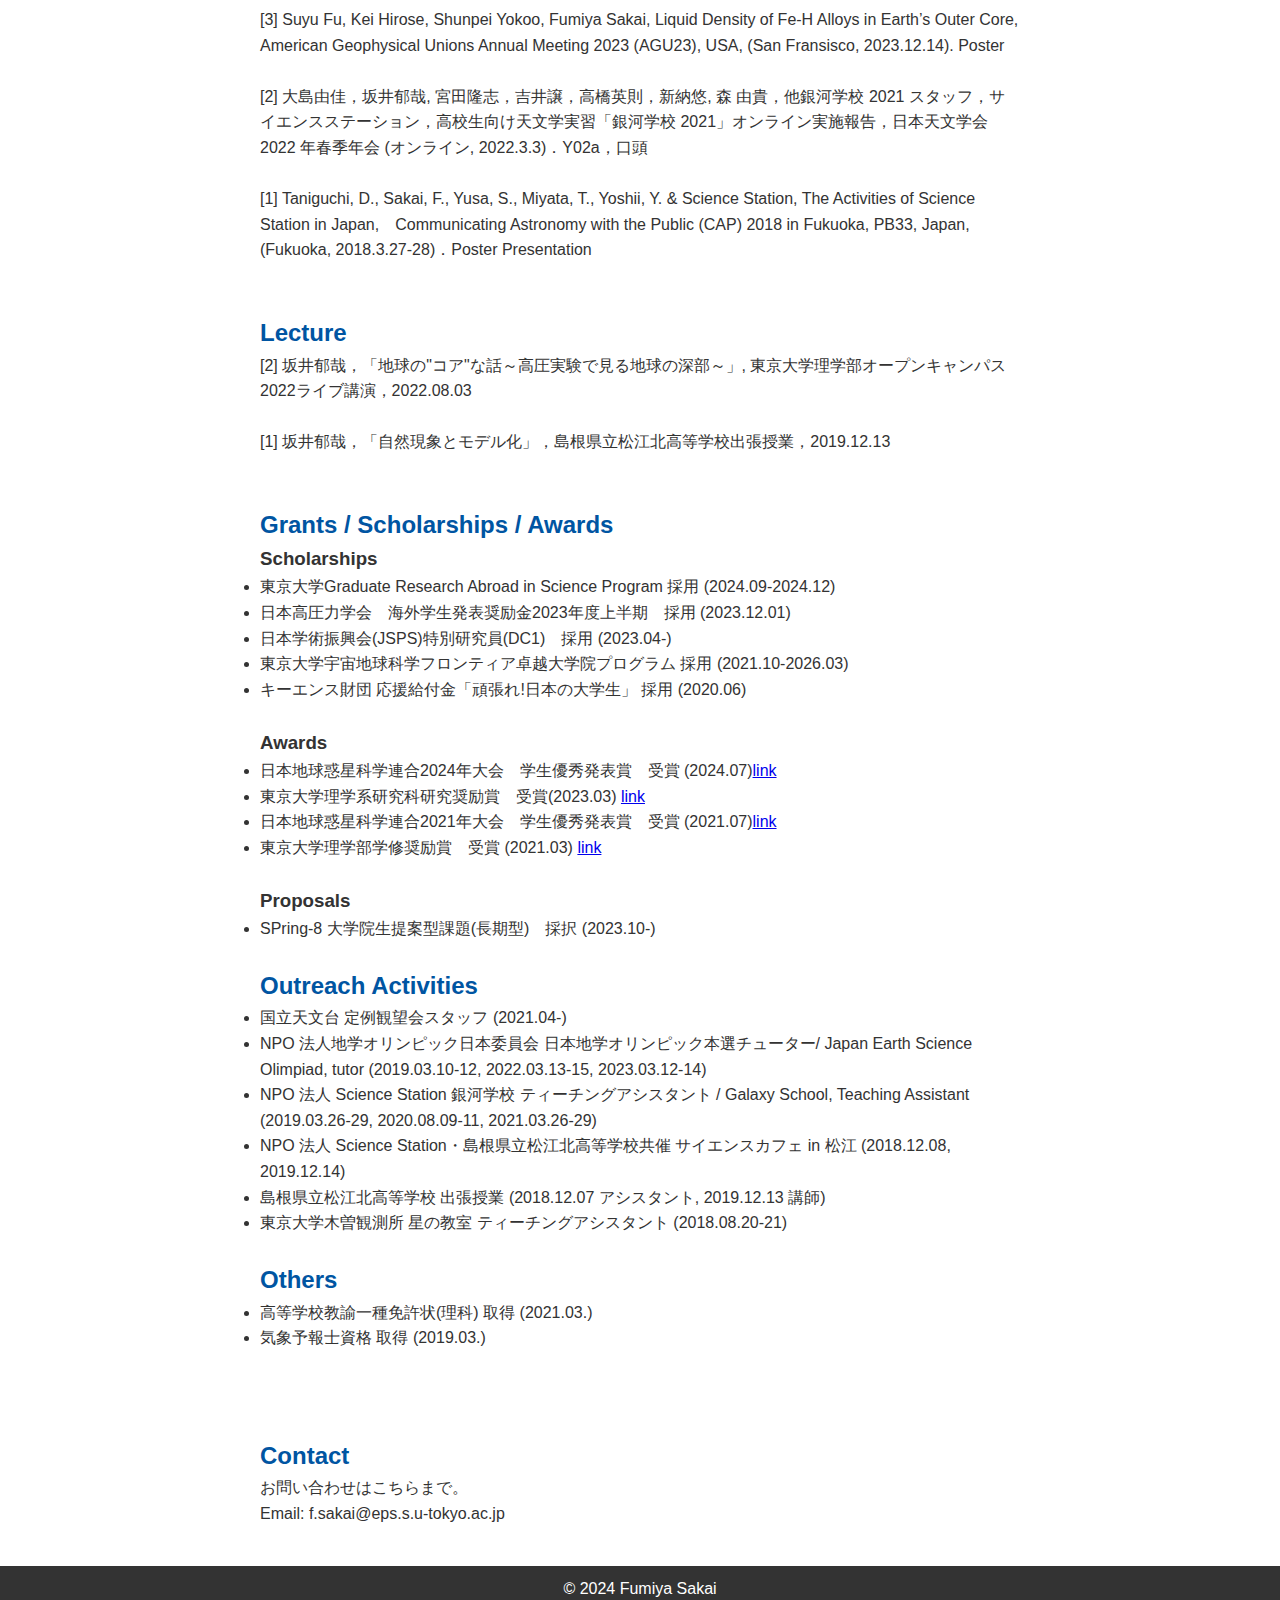
==== commit 2b871202: "update" ====
--- a/cv.html
+++ b/cv.html
@@ -162,7 +162,7 @@
         <section id="contact">
             <h2>Contact</h2>
             <p>お問い合わせはこちらまで。</p>
-            <p>Email: fsakai@eps.s.u-tokyo.ac.jp</p>
+            <p>Email: f.sakai@eps.s.u-tokyo.ac.jp</p>
         </section>
     
         <footer>
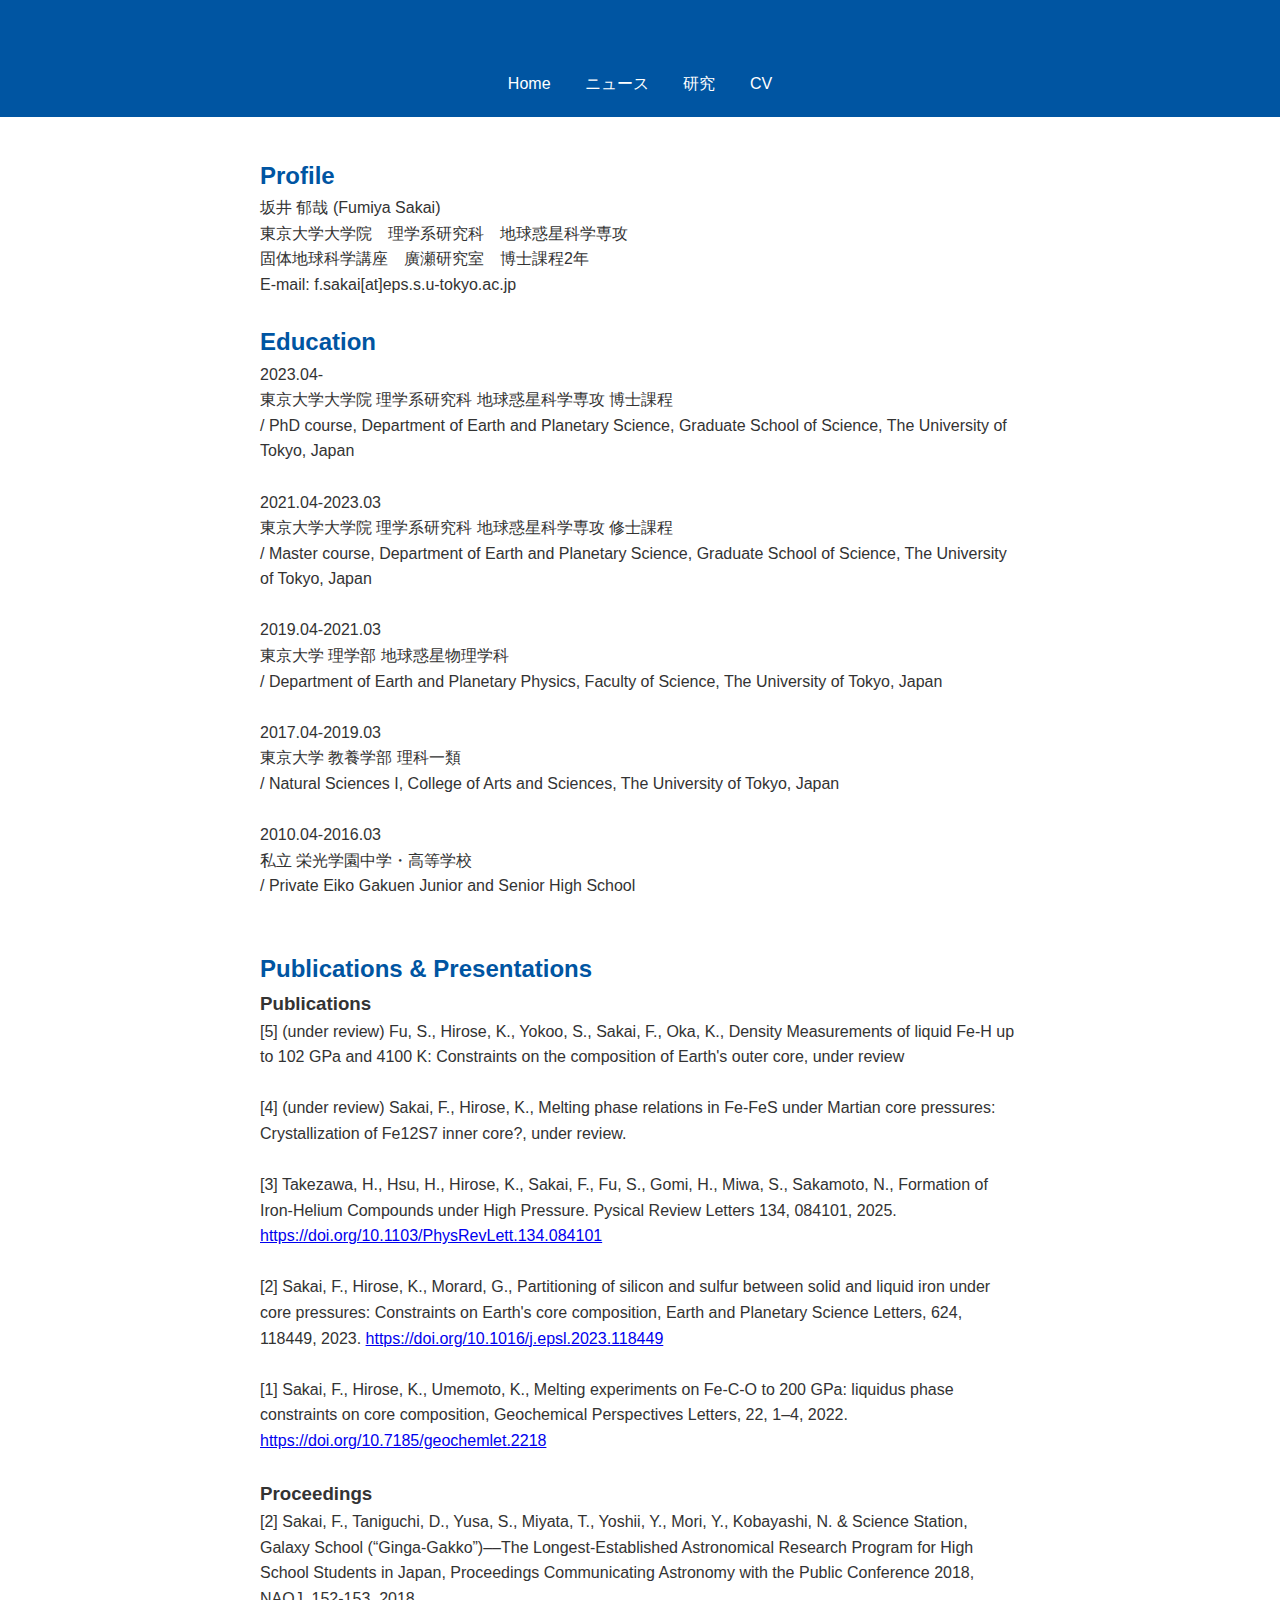
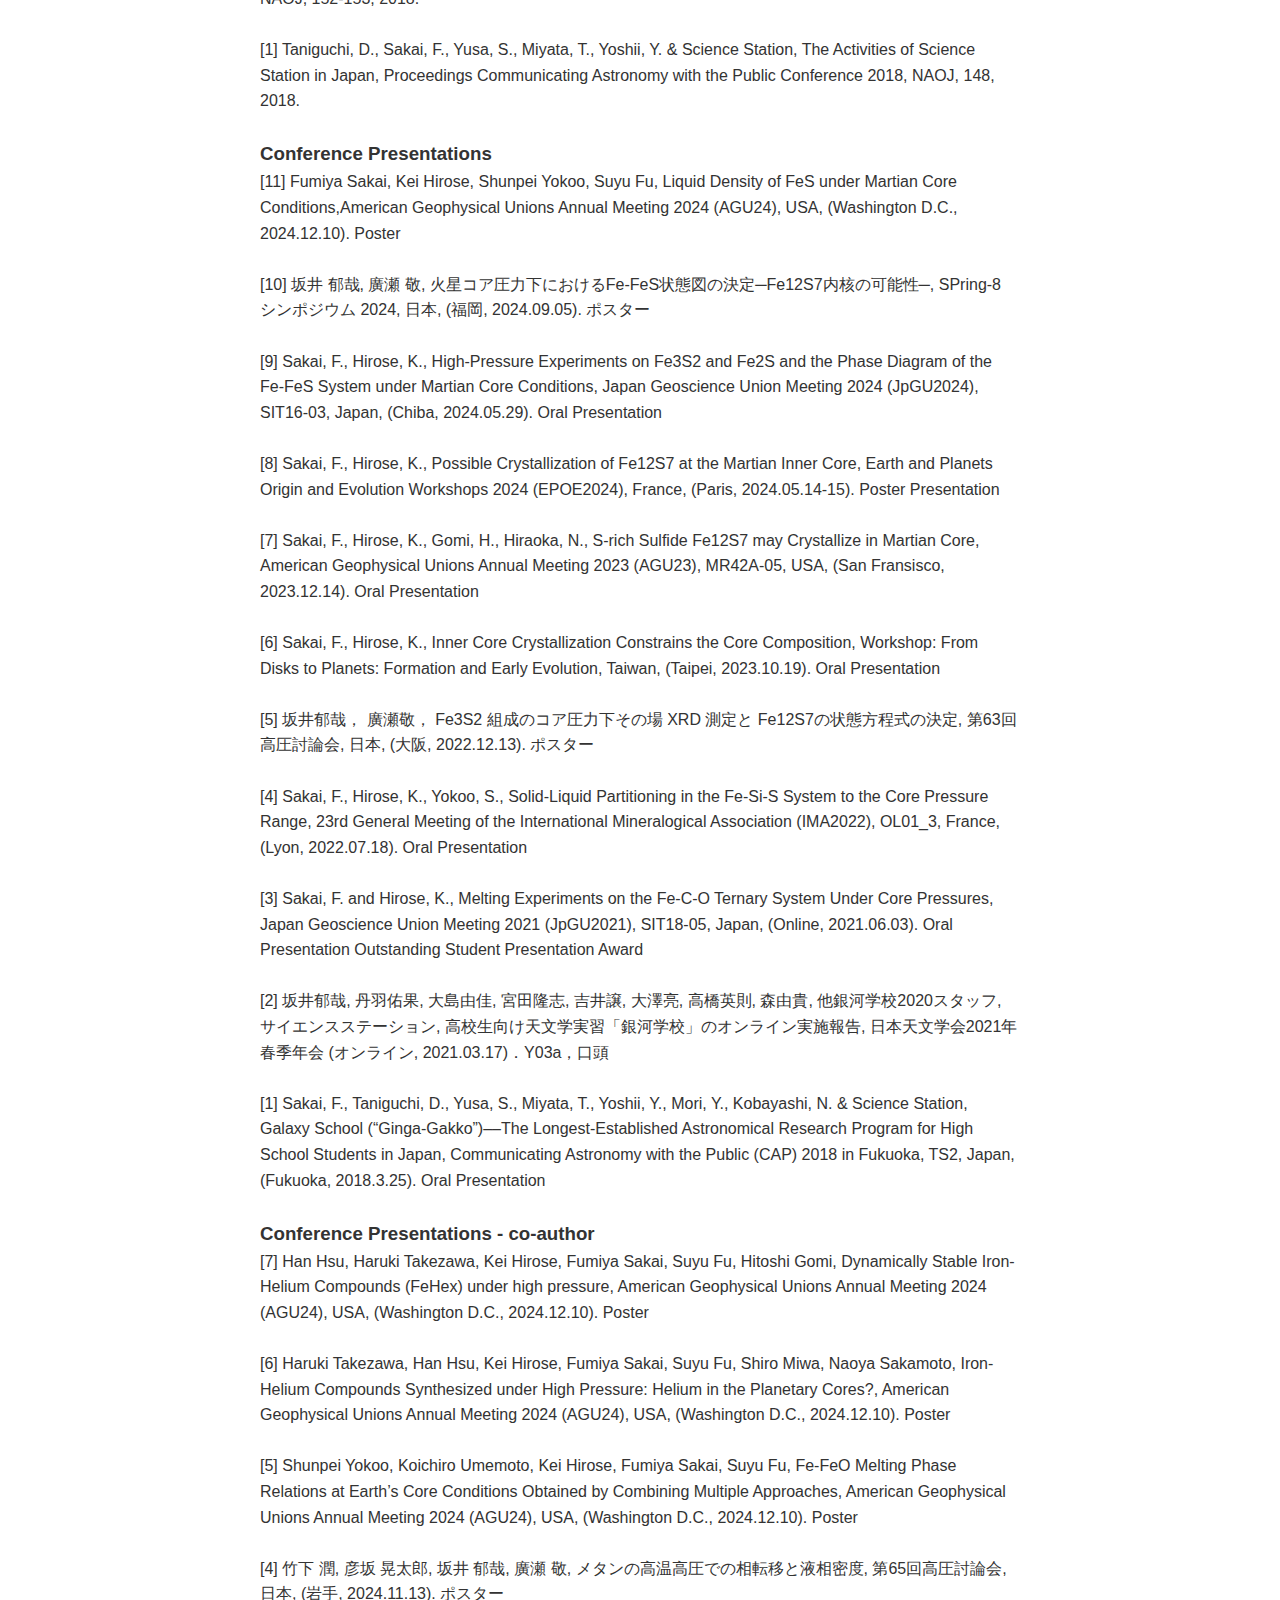
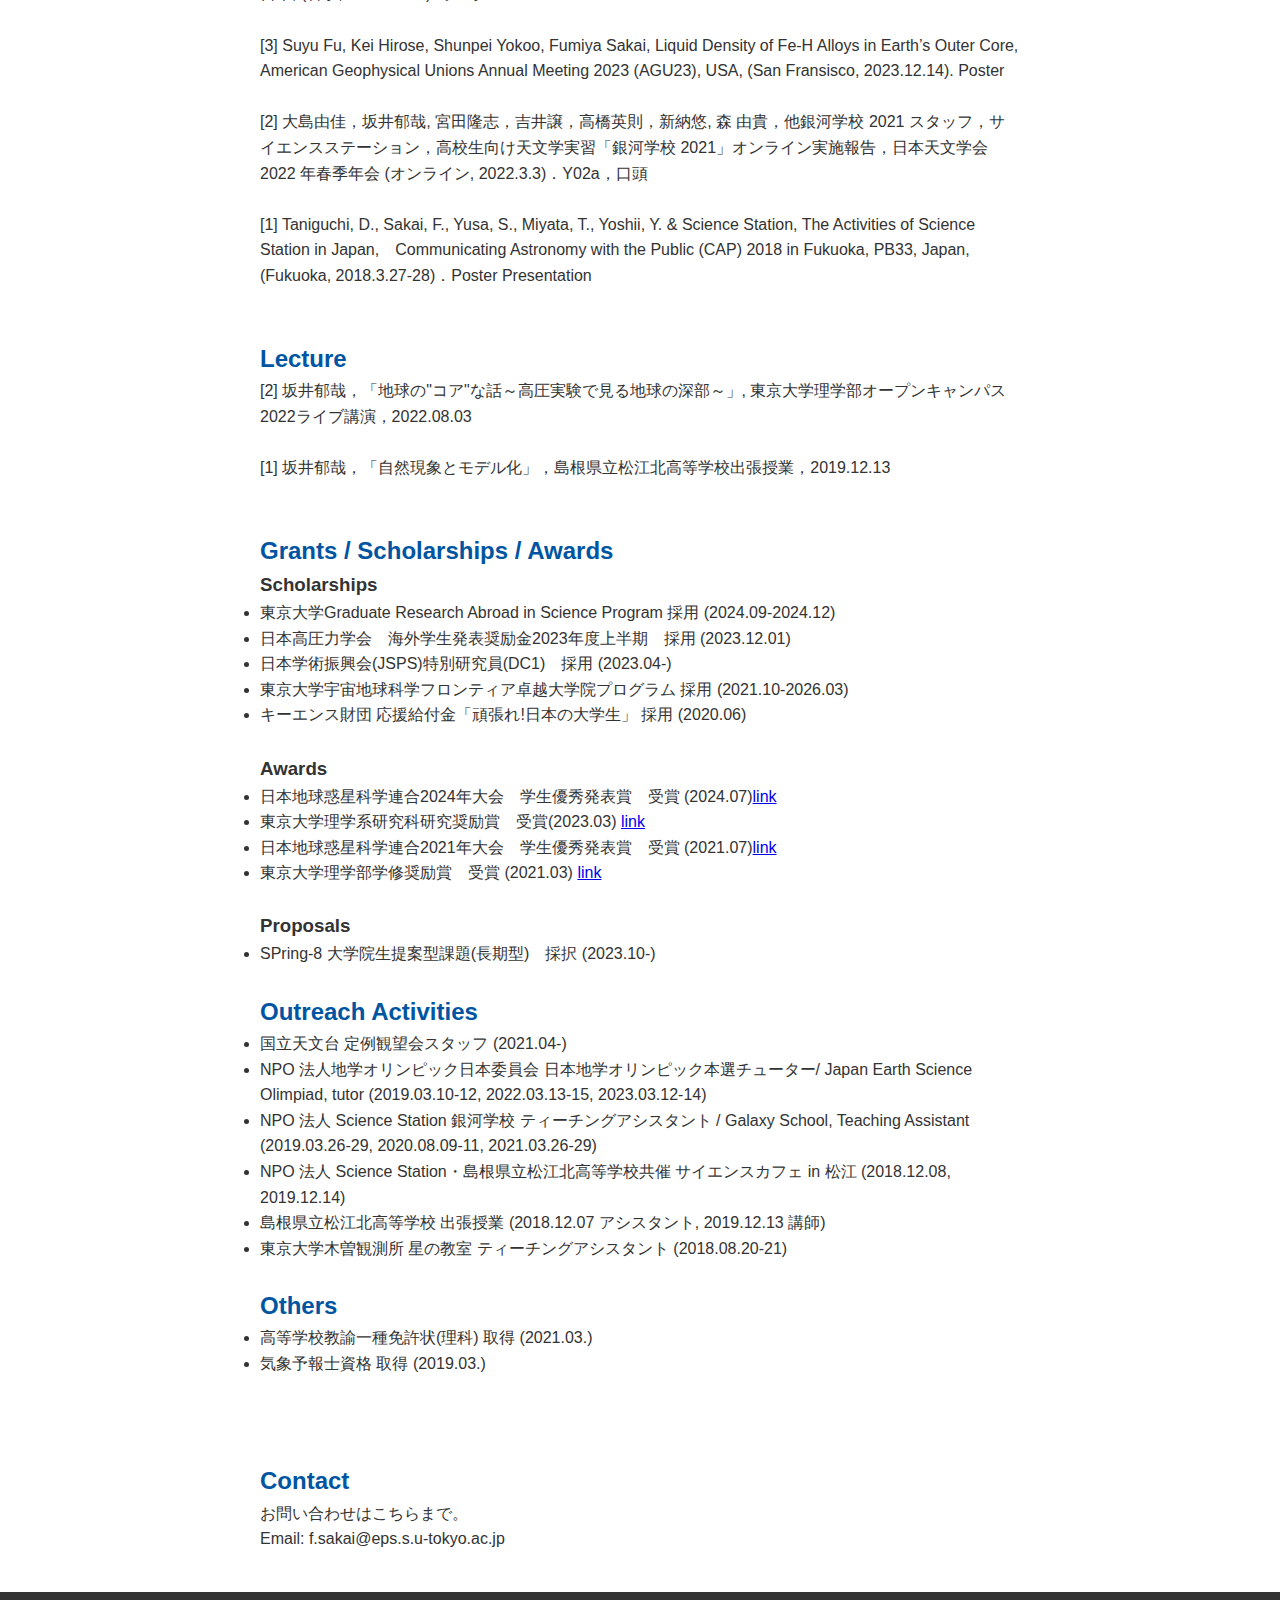
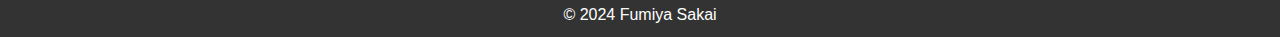
==== commit 6a770375: "update" ====
--- a/cv.html
+++ b/cv.html
@@ -1,5 +1,6 @@
 <!DOCTYPE html>
 <html lang="ja">
+    
 <head>
     <!-- Google tag (gtag.js) -->
 <script async src="https://www.googletagmanager.com/gtag/js?id=G-HV9TNLE12M"></script>
@@ -15,6 +16,7 @@
     <title>CV - Fumiya Sakai</title>
     <link rel="stylesheet" href="style.css">
 </head>
+
 <body>
     <header>
         <h1>CV</h1>
@@ -23,7 +25,6 @@
             <a href="news.html">ニュース</a>
             <a href="research.html">研究</a>
             <a href="cv.html">CV</a>
-            <a href="#contact">Contact</a>
         </nav>
     </header>
 
@@ -63,7 +64,7 @@
                 <br>
                 <li>[4] (under review) Sakai, F., Hirose, K., Melting phase relations in Fe-FeS under Martian core pressures: Crystallization of Fe12S7 inner core?, under review. </li>
                 <br>
-                <li>[3] (preprint) Takezawa, H., Hsu, H., Hirose, K., Sakai, F., Fu, S., Gomi, H., Formation of Iron-Helium Compounds under High Pressure. arXiv. <a href= "https://doi.org/10.48550/arXiv.2405.11810"> https://doi.org/10.48550/arXiv.2405.11810 </a>  </li>
+                <li>[3] Takezawa, H., Hsu, H., Hirose, K., Sakai, F., Fu, S., Gomi, H., Miwa, S., Sakamoto, N., Formation of Iron-Helium Compounds under High Pressure. Pysical Review Letters 134, 084101, 2025. <a href= "https://doi.org/10.1103/PhysRevLett.134.084101"> https://doi.org/10.1103/PhysRevLett.134.084101 </a>  </li>
                 <br>
                 <li>[2] Sakai, F., Hirose, K., Morard, G., Partitioning of silicon and sulfur between solid and liquid iron under core pressures: Constraints on Earth's core composition, Earth and Planetary Science Letters, 624, 118449, 2023.  <a href= "https://doi.org/10.1016/j.epsl.2023.118449"> https://doi.org/10.1016/j.epsl.2023.118449 </a> </li>
                 <br>
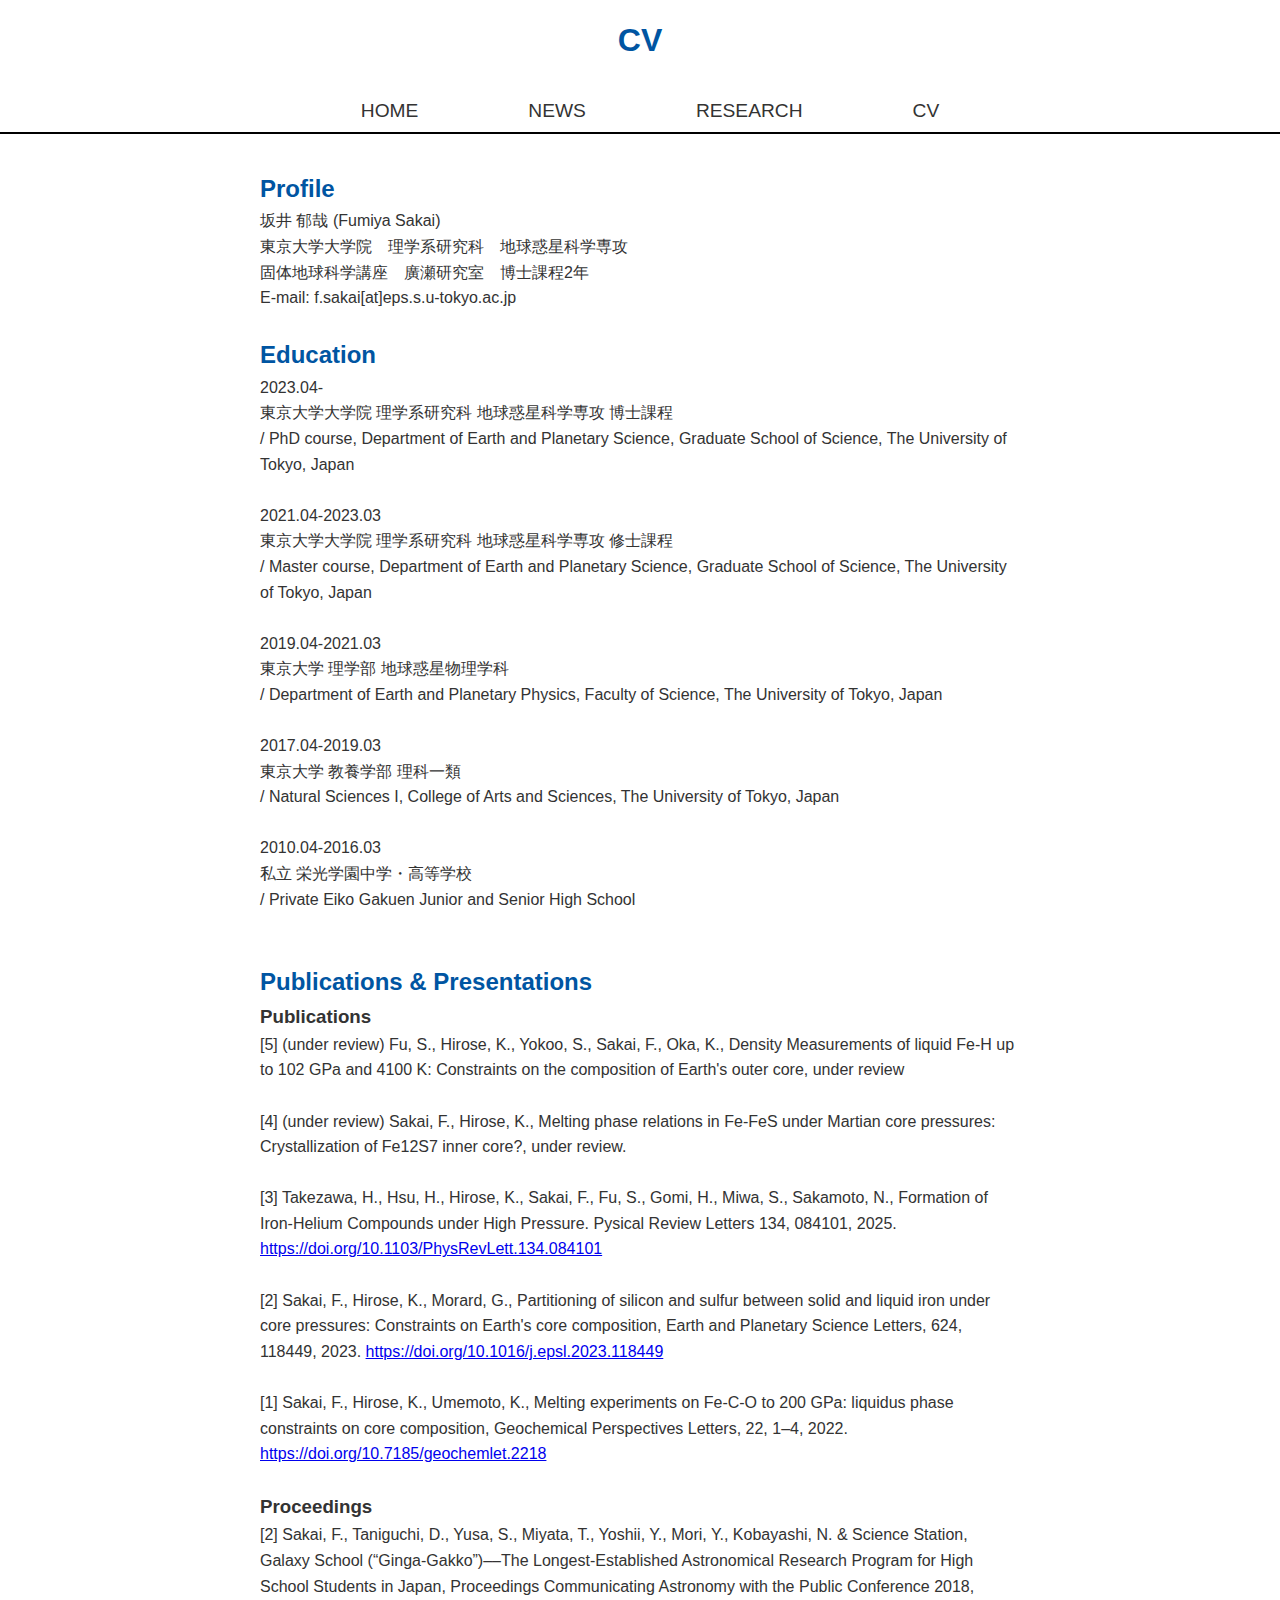
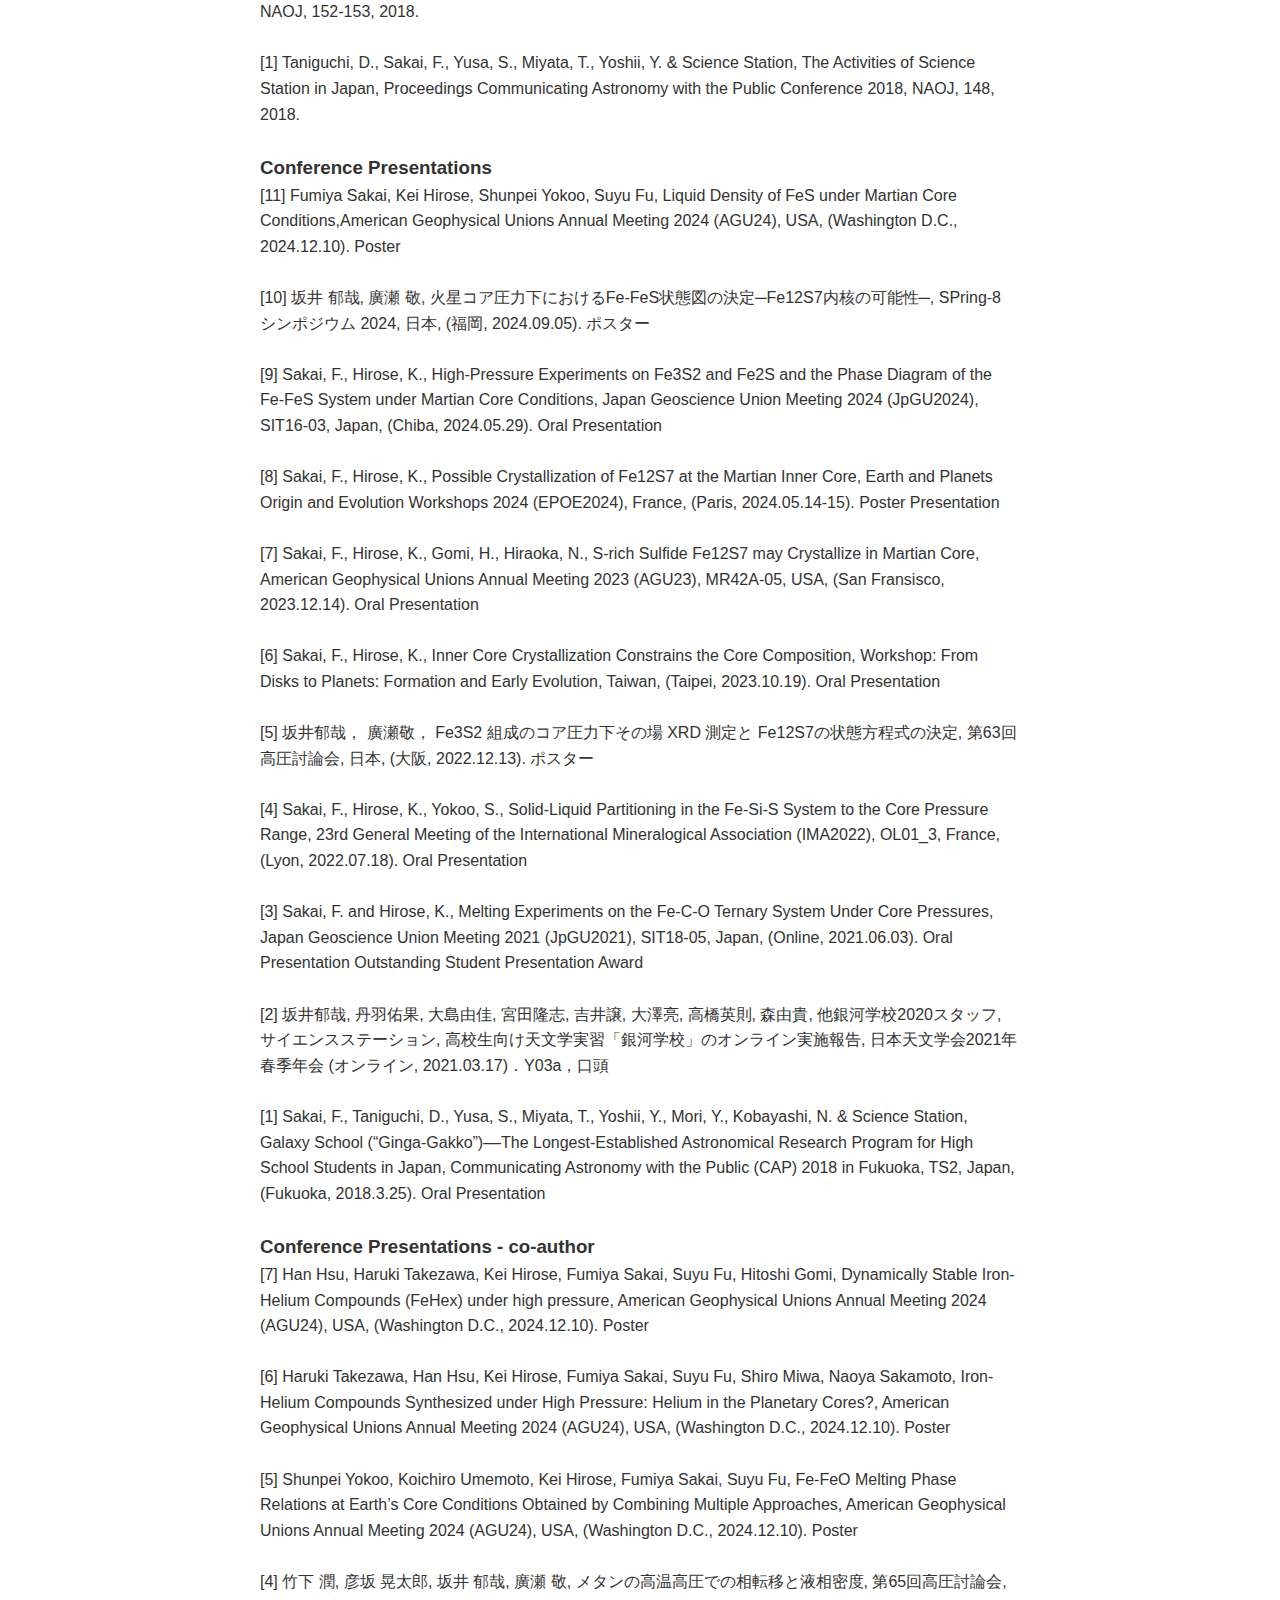
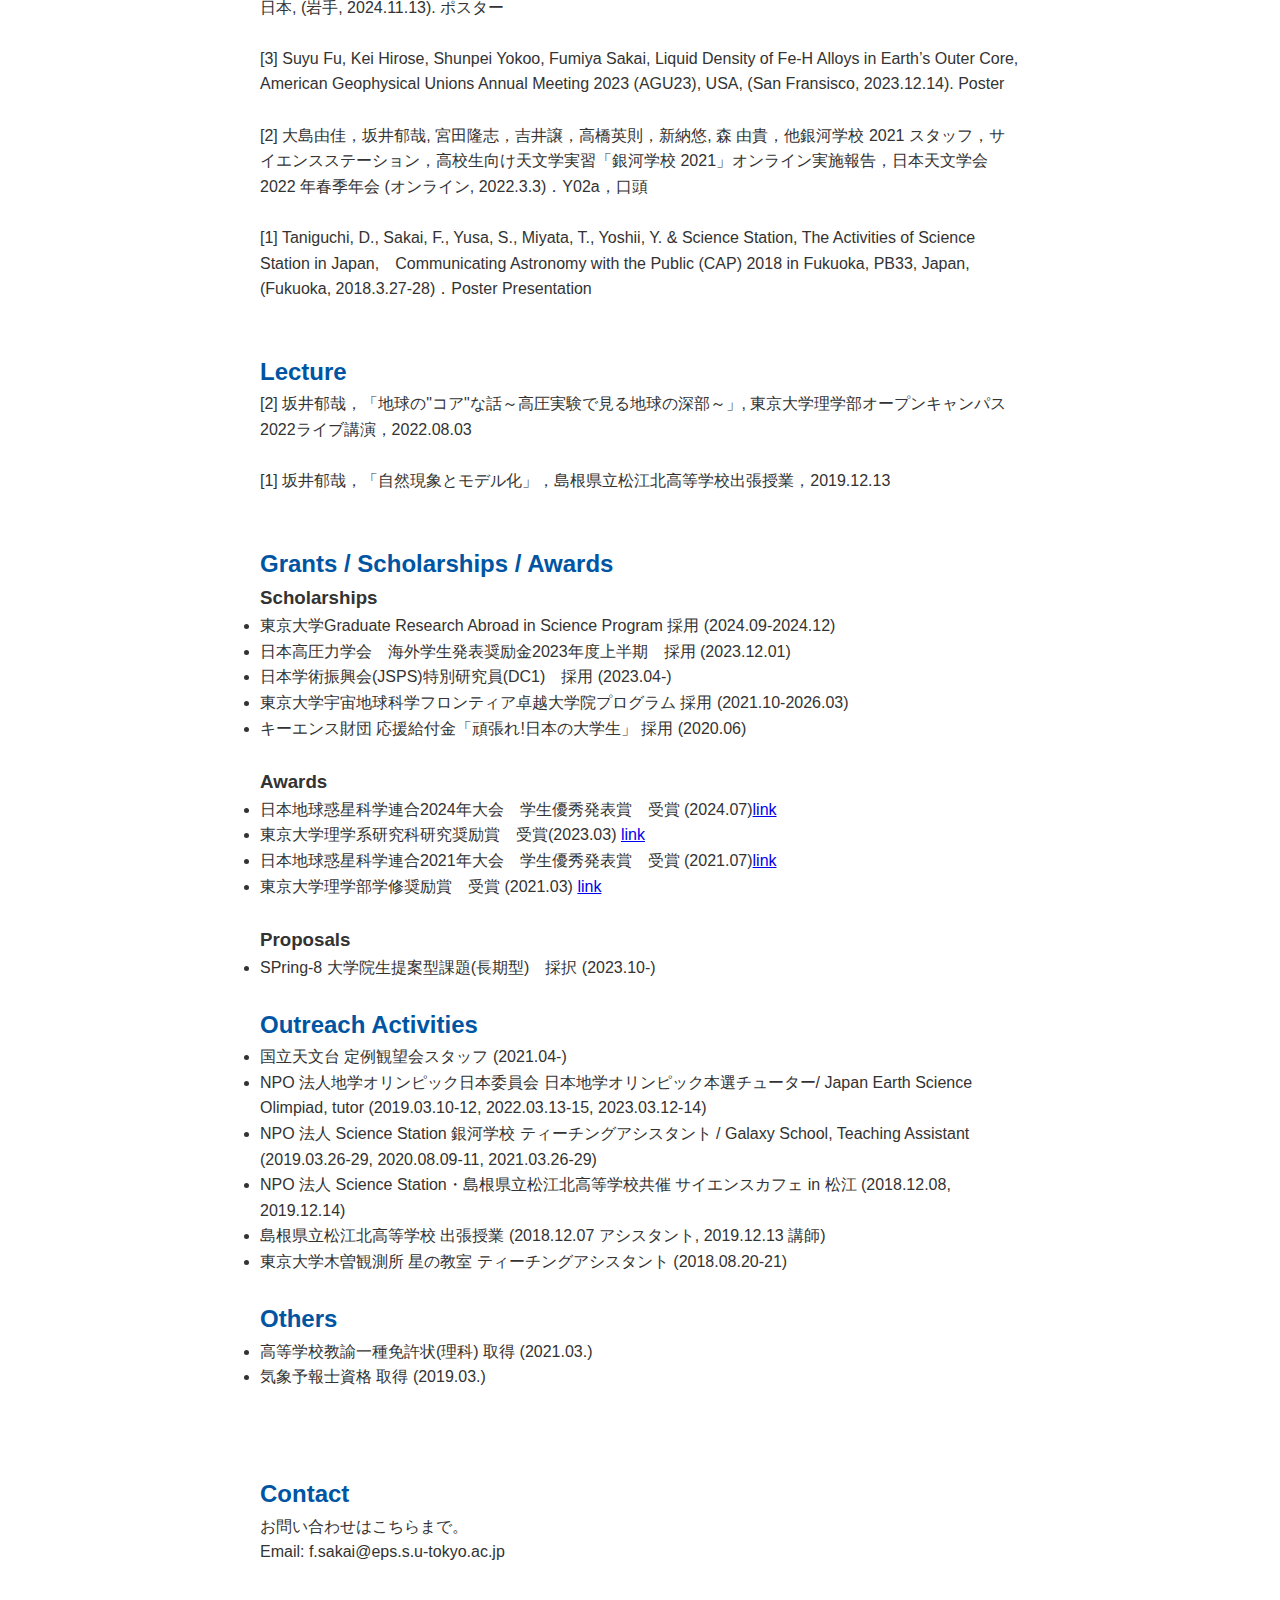
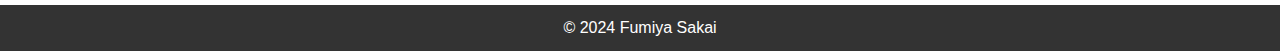
==== commit 8a74a5ce: "update" ====
--- a/cv.html
+++ b/cv.html
@@ -21,9 +21,9 @@
     <header>
         <h1>CV</h1>
         <nav>
-            <a href="index.html">Home</a>
-            <a href="news.html">ニュース</a>
-            <a href="research.html">研究</a>
+            <a href="index.html">HOME</a>
+            <a href="news.html">NEWS</a>
+            <a href="research.html">RESEARCH</a>
             <a href="cv.html">CV</a>
         </nav>
     </header>
--- a/style.css
+++ b/style.css
@@ -10,15 +10,55 @@
     color: #333;
 }
 
+nav {
+    display: flex;
+    justify-content: center;
+    gap: 80px;
+    font-size: 1.2em;
+    /* margin-bottom: 10px; */
+    padding-left: 20px; /* ナビゲーションも左寄せ */
+    border-bottom: 2px solid black; /* 下線を追加 */
+    padding-bottom: 5px; /* 下線と文字の間隔を調整 */
+}
+
+nav a {
+    text-decoration: none;
+    color: black;
+}
+
+nav a:hover {
+    color: #0055a2;           /* ホバー時の文字色 */
+    border-radius: 5px;     /* 角を少し丸く */
+}
+
+hr {
+    border: 1px solid black;
+    width: 90%;
+    margin: 10px auto;
+}
+
+.image-container {
+    display: flex;
+    justify-content: center;
+    gap: 20px;
+    margin-top: 20px;
+}
+
+.image-container img {
+    width: 40%;
+    border-radius: 10px;
+}
+
 header {
-    background: #0055a2;
+    /*background: #fff;#0055a2;*/
     color: #fff;
-    padding: 20px 0;
+    padding: 15px 0 5px 0;
+    height: 130px;
     text-align: center;
 }
 
 header nav a {
-    color: #fff;
+    color: #333;
     margin: 0 15px;
     text-decoration: none;
 }
@@ -55,7 +95,12 @@
 }
 
 
-h1, h2 {
+h1 {
+    color: #0055a2;
+    margin-bottom: 30px;
+}
+
+h2 {
     color: #0055a2;
 }
 
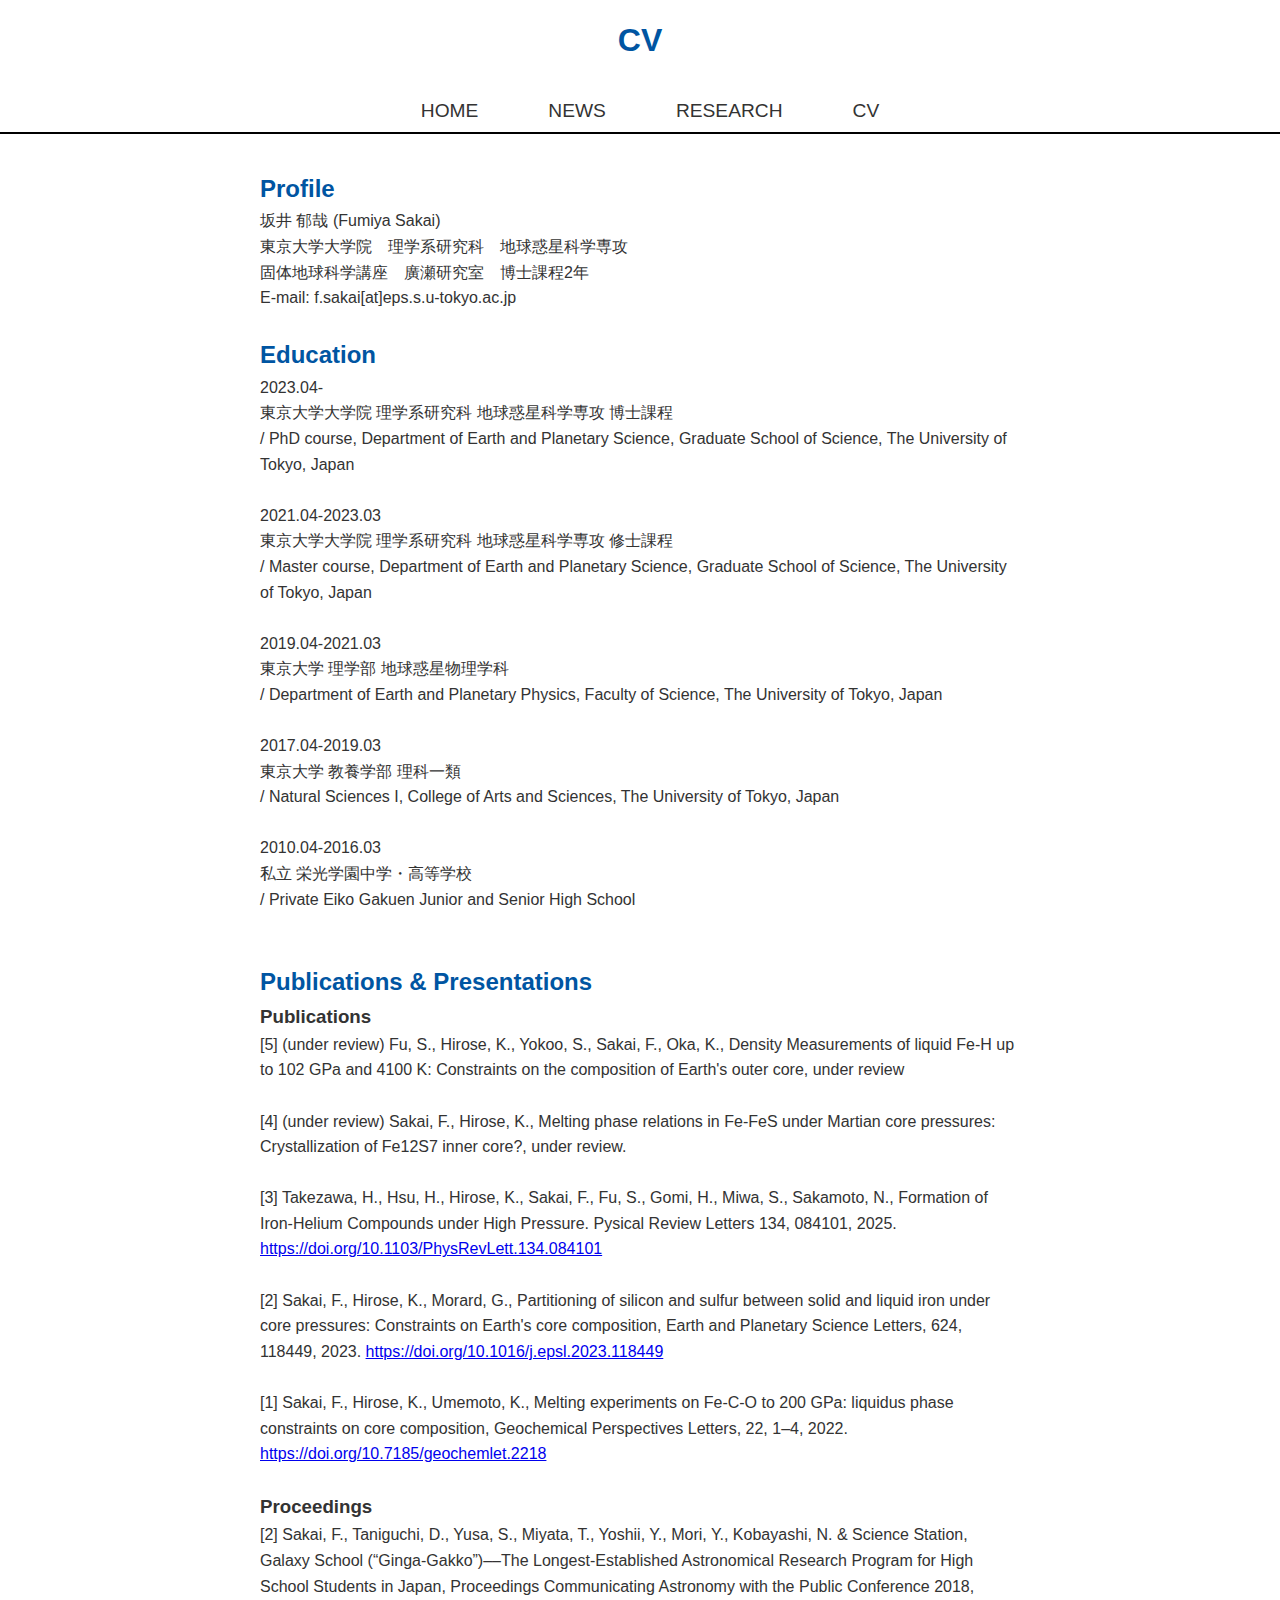
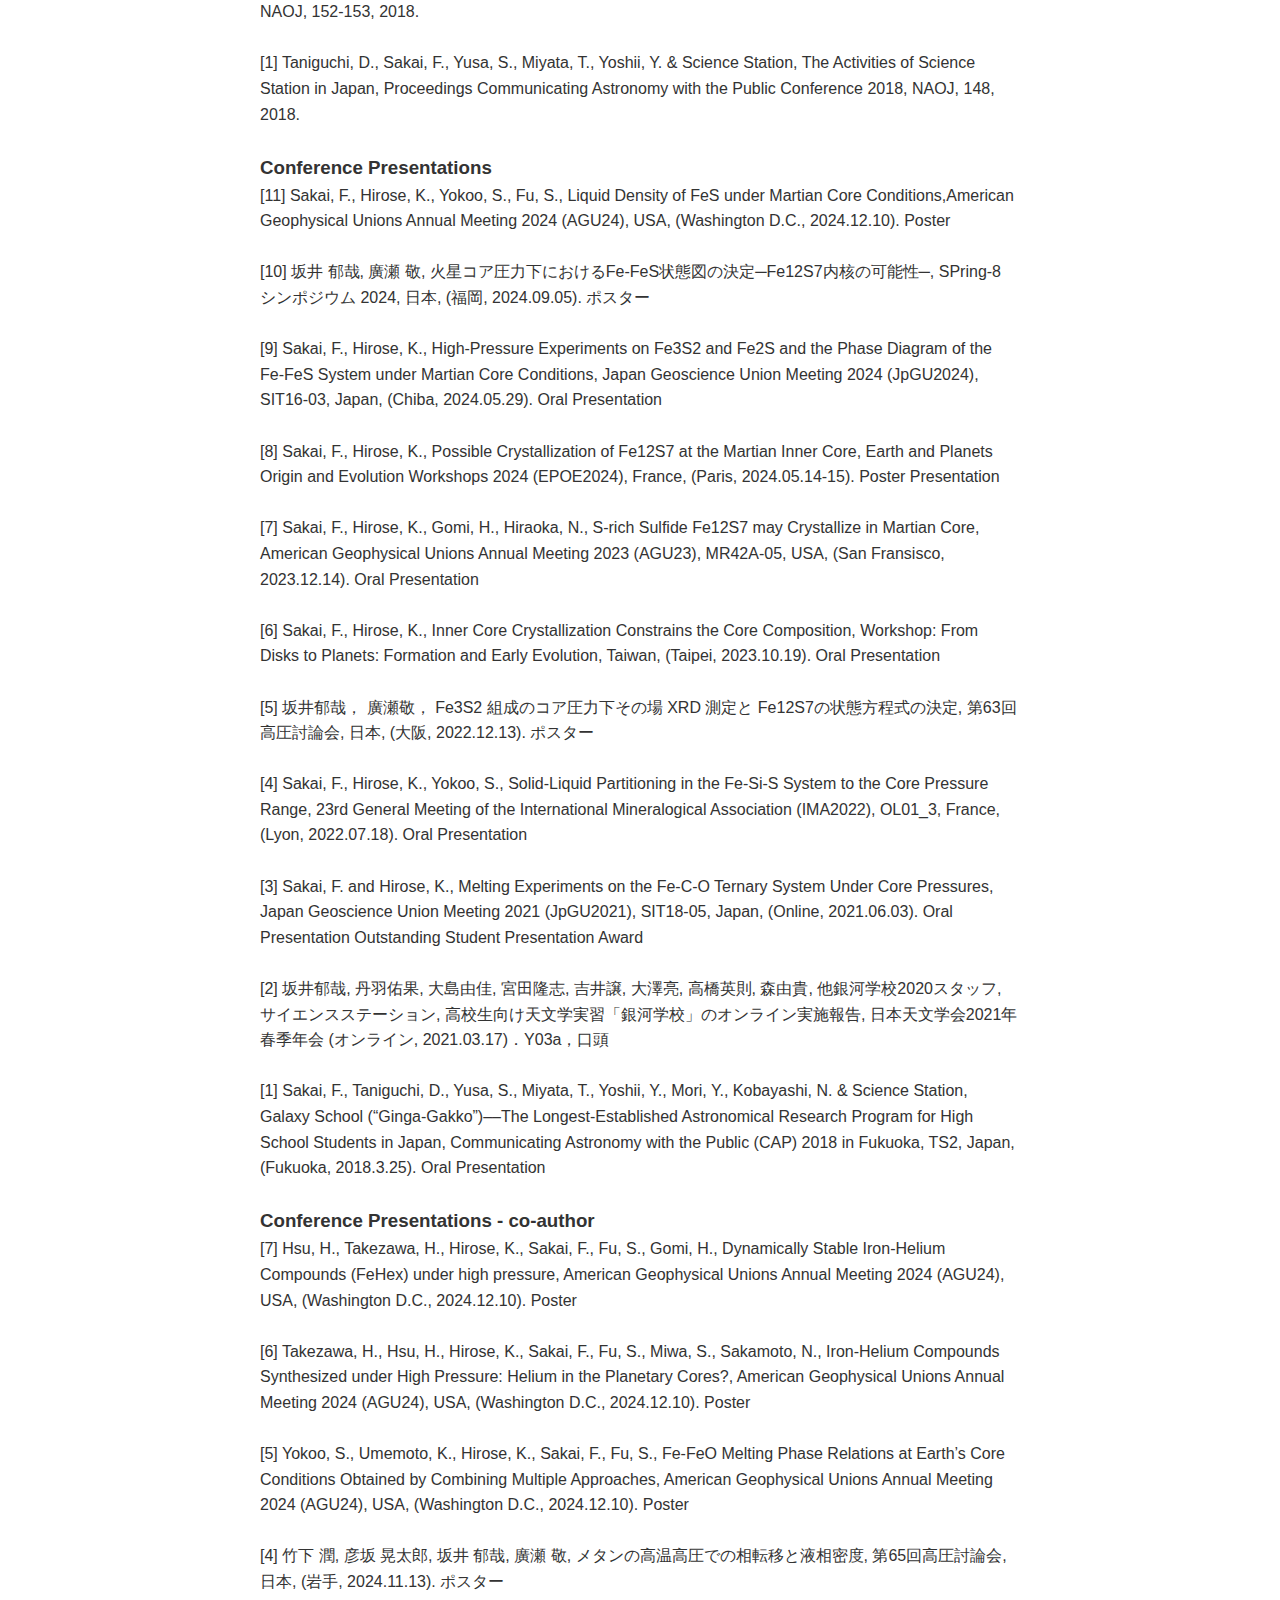
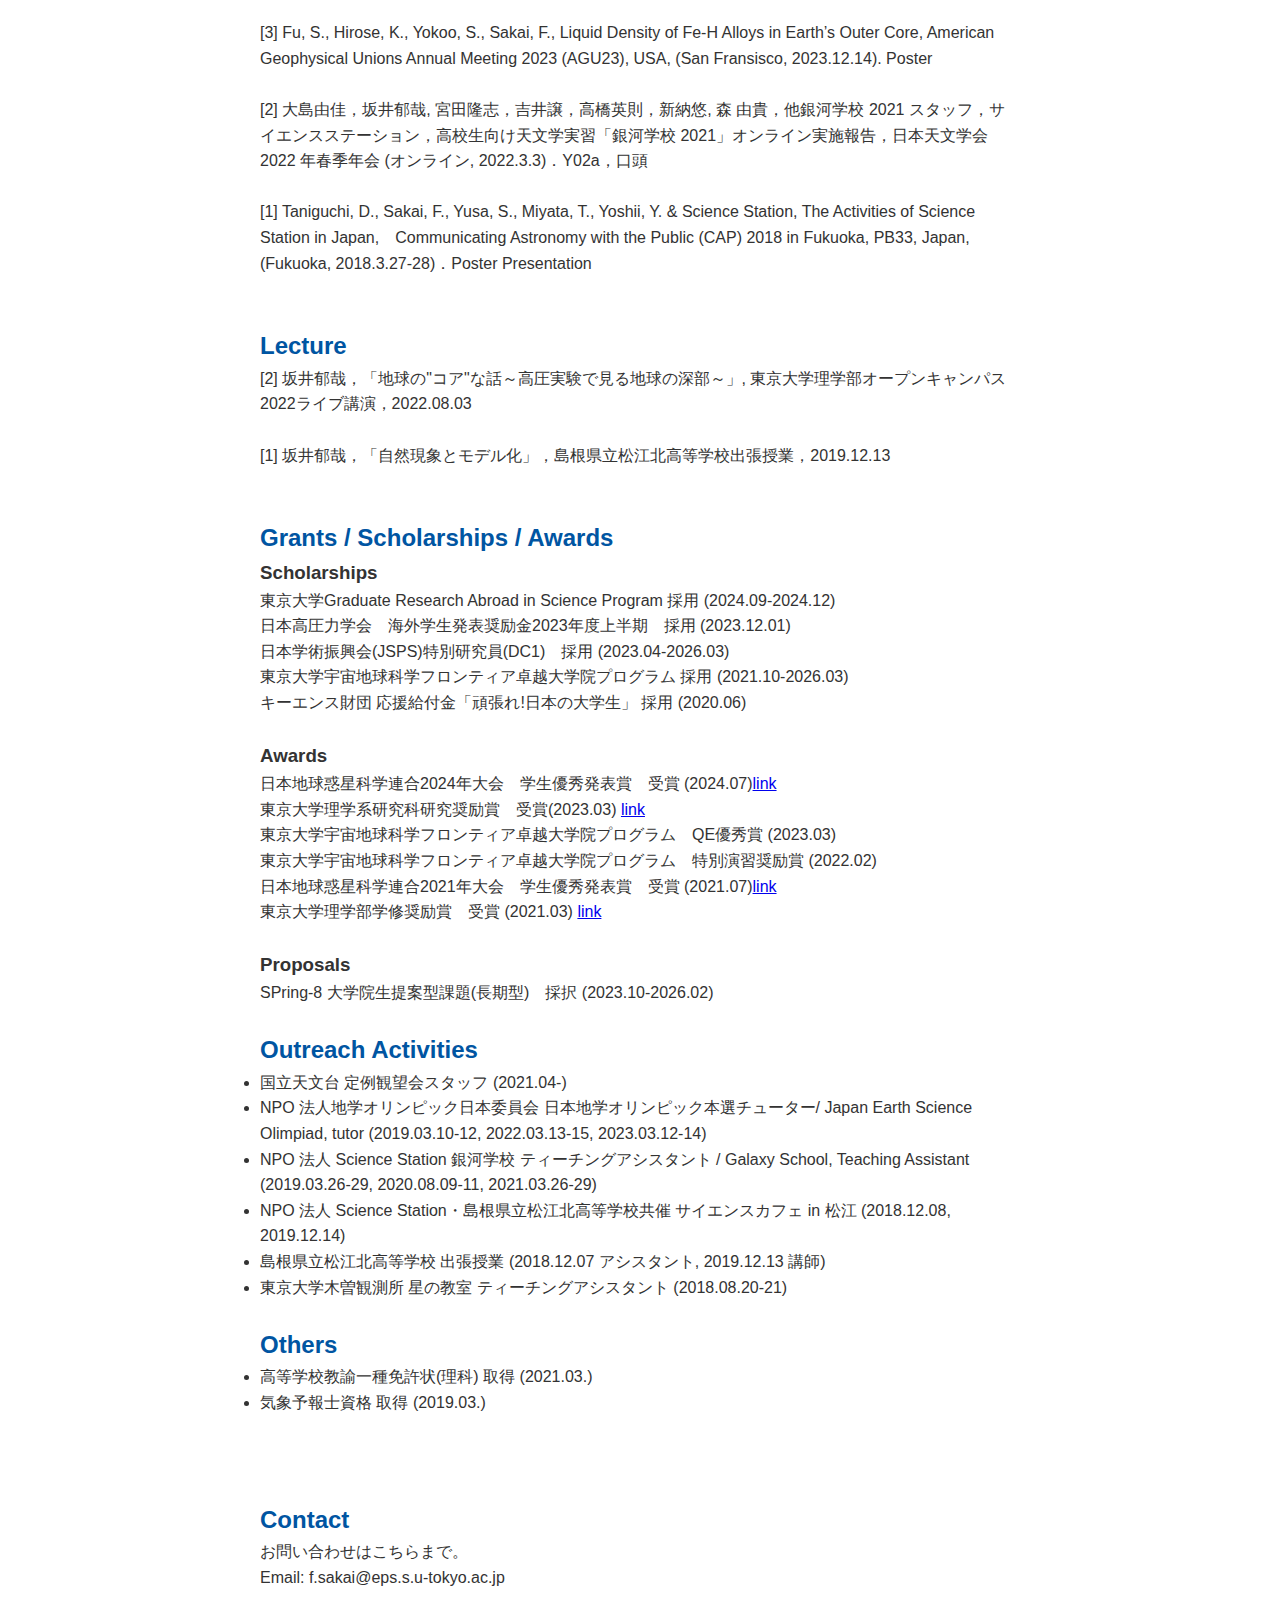
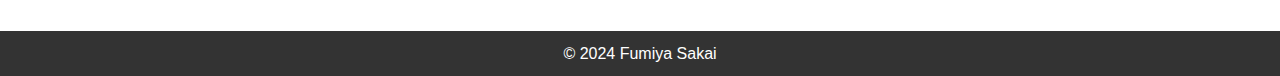
==== commit 54a51e70: "update" ====
--- a/cv.html
+++ b/cv.html
@@ -76,7 +76,7 @@
                 <li>[1] Taniguchi, D., Sakai, F., Yusa, S., Miyata, T., Yoshii, Y. & Science Station, The Activities of Science Station in Japan, Proceedings Communicating Astronomy with the Public Conference 2018, NAOJ, 148, 2018. </li>
                 <br>
                 <h3>Conference Presentations</h3>
-                <li>[11] Fumiya Sakai, Kei Hirose, Shunpei Yokoo, Suyu Fu, Liquid Density of FeS under Martian Core Conditions,American Geophysical Unions Annual Meeting 2024 (AGU24), USA, (Washington D.C., 2024.12.10). Poster</li>
+                <li>[11] Sakai, F., Hirose, K., Yokoo, S., Fu, S., Liquid Density of FeS under Martian Core Conditions,American Geophysical Unions Annual Meeting 2024 (AGU24), USA, (Washington D.C., 2024.12.10). Poster</li>
                 <br>
                 <li>[10] 坂井 郁哉, 廣瀬 敬, 火星コア圧力下におけるFe-FeS状態図の決定─Fe12S7内核の可能性─, SPring-8 シンポジウム 2024, 日本, (福岡, 2024.09.05). ポスター</li>
                 <br>
@@ -99,15 +99,15 @@
                 <li>[1] Sakai, F., Taniguchi, D., Yusa, S., Miyata, T., Yoshii, Y., Mori, Y., Kobayashi, N. & Science Station, Galaxy School (“Ginga-Gakko”)––The Longest-Established Astronomical Research Program for High School Students in Japan, Communicating Astronomy with the Public (CAP) 2018 in Fukuoka, TS2, Japan, (Fukuoka, 2018.3.25). Oral Presentation</li>
                 <br>
                 <h3>Conference Presentations - co-author</h3>
-                <li>[7] Han Hsu, Haruki Takezawa, Kei Hirose, Fumiya Sakai, Suyu Fu, Hitoshi Gomi, Dynamically Stable Iron-Helium Compounds (FeHex) under high pressure, American Geophysical Unions Annual Meeting 2024 (AGU24), USA, (Washington D.C., 2024.12.10). Poster</li>
+                <li>[7] Hsu, H., Takezawa, H., Hirose, K., Sakai, F., Fu, S., Gomi, H., Dynamically Stable Iron-Helium Compounds (FeHex) under high pressure, American Geophysical Unions Annual Meeting 2024 (AGU24), USA, (Washington D.C., 2024.12.10). Poster</li>
                 <br>
-                <li>[6] Haruki Takezawa, Han Hsu, Kei Hirose, Fumiya Sakai, Suyu Fu, Shiro Miwa, Naoya Sakamoto, Iron-Helium Compounds Synthesized under High Pressure: Helium in the Planetary Cores?, American Geophysical Unions Annual Meeting 2024 (AGU24), USA, (Washington D.C., 2024.12.10). Poster</li>
+                <li>[6] Takezawa, H., Hsu, H., Hirose, K., Sakai, F., Fu, S., Miwa, S., Sakamoto, N., Iron-Helium Compounds Synthesized under High Pressure: Helium in the Planetary Cores?, American Geophysical Unions Annual Meeting 2024 (AGU24), USA, (Washington D.C., 2024.12.10). Poster</li>
                 <br>
-                <li>[5] Shunpei Yokoo, Koichiro Umemoto, Kei Hirose, Fumiya Sakai, Suyu Fu, Fe-FeO Melting Phase Relations at Earth’s Core Conditions Obtained by Combining Multiple Approaches, American Geophysical Unions Annual Meeting 2024 (AGU24), USA, (Washington D.C., 2024.12.10). Poster</li>
+                <li>[5] Yokoo, S., Umemoto, K., Hirose, K., Sakai, F., Fu, S., Fe-FeO Melting Phase Relations at Earth’s Core Conditions Obtained by Combining Multiple Approaches, American Geophysical Unions Annual Meeting 2024 (AGU24), USA, (Washington D.C., 2024.12.10). Poster</li>
                 <br>
                 <li>[4] 竹下 潤, 彦坂 晃太郎, 坂井 郁哉, 廣瀬 敬, メタンの高温高圧での相転移と液相密度, 第65回高圧討論会, 日本, (岩手, 2024.11.13). ポスター </li>
                 <br>
-                <li>[3] Suyu Fu, Kei Hirose, Shunpei Yokoo, Fumiya Sakai, Liquid Density of Fe-H Alloys in Earth’s Outer Core, American Geophysical Unions Annual Meeting 2023 (AGU23), USA, (San Fransisco, 2023.12.14). Poster </li> 
+                <li>[3] Fu, S., Hirose, K., Yokoo, S., Sakai, F., Liquid Density of Fe-H Alloys in Earth’s Outer Core, American Geophysical Unions Annual Meeting 2023 (AGU23), USA, (San Fransisco, 2023.12.14). Poster </li> 
                 <br>
                 <li>[2] 大島由佳，坂井郁哉, 宮田隆志，吉井譲，高橋英則，新納悠, 森 由貴，他銀河学校 2021 スタッフ，サイエンスステーション，高校生向け天文学実習「銀河学校 2021」オンライン実施報告，日本天文学会2022 年春季年会 (オンライン, 2022.3.3)．Y02a，口頭</li>
                 <br>
@@ -128,18 +128,20 @@
             <h3>Scholarships</h3>
                 <li>東京大学Graduate Research Abroad in Science Program 採用 (2024.09-2024.12)</li>
                 <li>日本高圧力学会　海外学生発表奨励金2023年度上半期　採用 (2023.12.01)</li>
-                <li>日本学術振興会(JSPS)特別研究員(DC1)　採用 (2023.04-)</li>
+                <li>日本学術振興会(JSPS)特別研究員(DC1)　採用 (2023.04-2026.03)</li>
                 <li>東京大学宇宙地球科学フロンティア卓越大学院プログラム 採用 (2021.10-2026.03)</li>
                 <li>キーエンス財団 応援給付金「頑張れ!日本の大学生」 採用 (2020.06)</li>
                 <br>
             <h3>Awards</h3>
                 <li>日本地球惑星科学連合2024年大会　学生優秀発表賞　受賞 (2024.07)<a href= "http://www.jpgu.org/ospa/2024meeting/#sectionS" >link</a>  </li>
                 <li>東京大学理学系研究科研究奨励賞　受賞(2023.03) <a href= "https://warp.ndl.go.jp/info:ndljp/pid/12972979/www.s.u-tokyo.ac.jp/ja/awards/encouragement/R4.html" >link</a> </li>
+                <li>東京大学宇宙地球科学フロンティア卓越大学院プログラム　QE優秀賞 (2023.03) </li>
+                <li>東京大学宇宙地球科学フロンティア卓越大学院プログラム　特別演習奨励賞 (2022.02) </li>
                 <li>日本地球惑星科学連合2021年大会　学生優秀発表賞　受賞 (2021.07)<a href= "http://www.jpgu.org/ospa/2021meeting/#sectionS" >link</a>  </li>
                 <li>東京大学理学部学修奨励賞　受賞 (2021.03) <a href= "https://warp.ndl.go.jp/info:ndljp/pid/12972979/www.s.u-tokyo.ac.jp/ja/awards/encouragement/R2.html" >link</a> </li>
                 <br>
             <h3>Proposals</h3>
-                <li>SPring-8 大学院生提案型課題(長期型)　採択 (2023.10-)</li>
+                <li>SPring-8 大学院生提案型課題(長期型)　採択 (2023.10-2026.02)</li>
                 <br>
             </ul>
             <h2>Outreach Activities</h2>
--- a/style.css
+++ b/style.css
@@ -13,12 +13,21 @@
 nav {
     display: flex;
     justify-content: center;
-    gap: 80px;
+    flex-wrap: wrap;  /* 画面が狭くなったら折り返す */
+    gap: 40px;  /* スマホ対応のため間隔を狭く */
     font-size: 1.2em;
-    /* margin-bottom: 10px; */
-    padding-left: 20px; /* ナビゲーションも左寄せ */
-    border-bottom: 2px solid black; /* 下線を追加 */
-    padding-bottom: 5px; /* 下線と文字の間隔を調整 */
+    padding-left: 20px;
+    border-bottom: 2px solid black;
+    padding-bottom: 5px;
+}
+
+/* スマホ画面（幅600px以下）の場合 */
+@media (max-width: 600px) {
+    nav {
+        flex-direction: column; /* スマホでは縦並び */
+        align-items: center; /* 真ん中に配置 */
+        gap: 10px; /* 縦の間隔を狭く */
+    }
 }
 
 nav a {
@@ -45,7 +54,7 @@
 }
 
 .image-container img {
-    width: 40%;
+    width: 100%;
     border-radius: 10px;
 }
 
@@ -84,6 +93,11 @@
     padding: 0;            /* 左の余白を消す */
 }
 
+#grants {
+    list-style-type: none; /* 黒点を消す */
+    padding: 0;            /* 左の余白を消す */
+}
+
 #publication {
     list-style-type: none; /* 黒点を消す */
     padding: 0;            /* 左の余白を消す */
